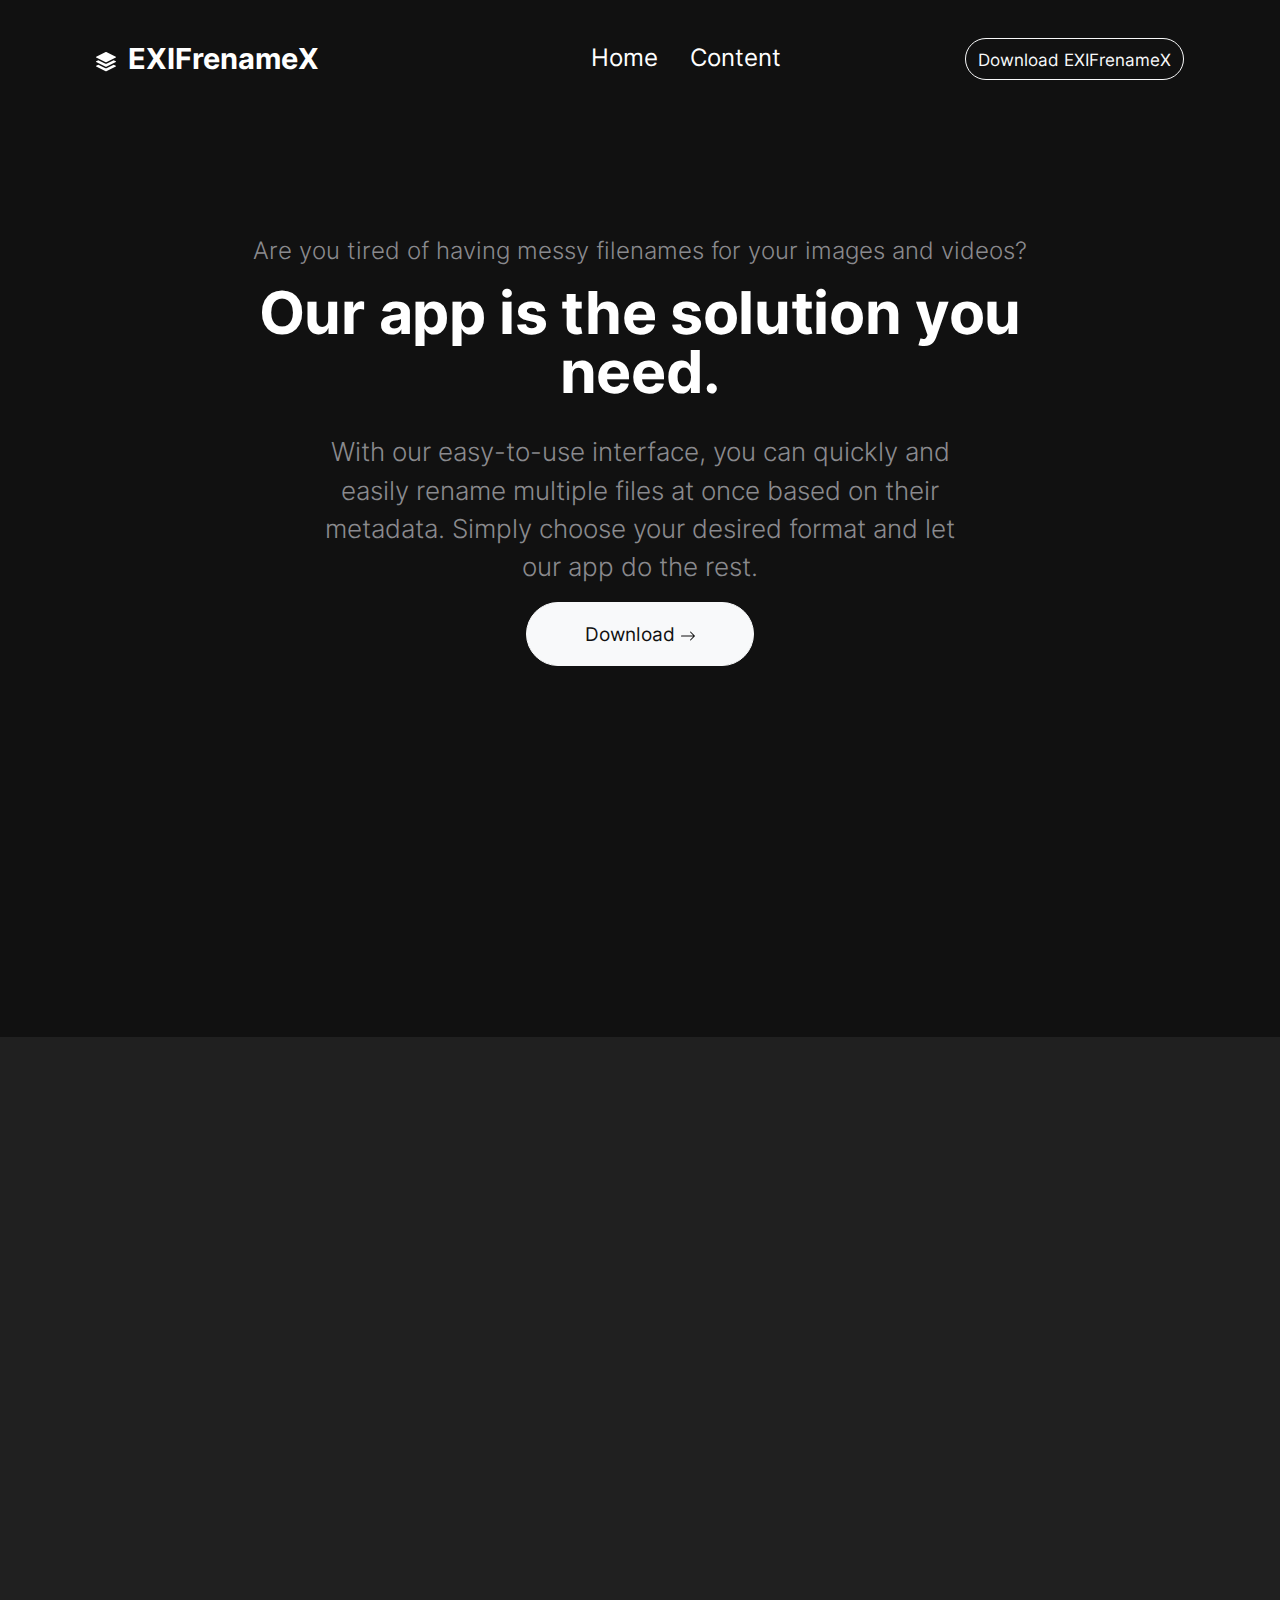
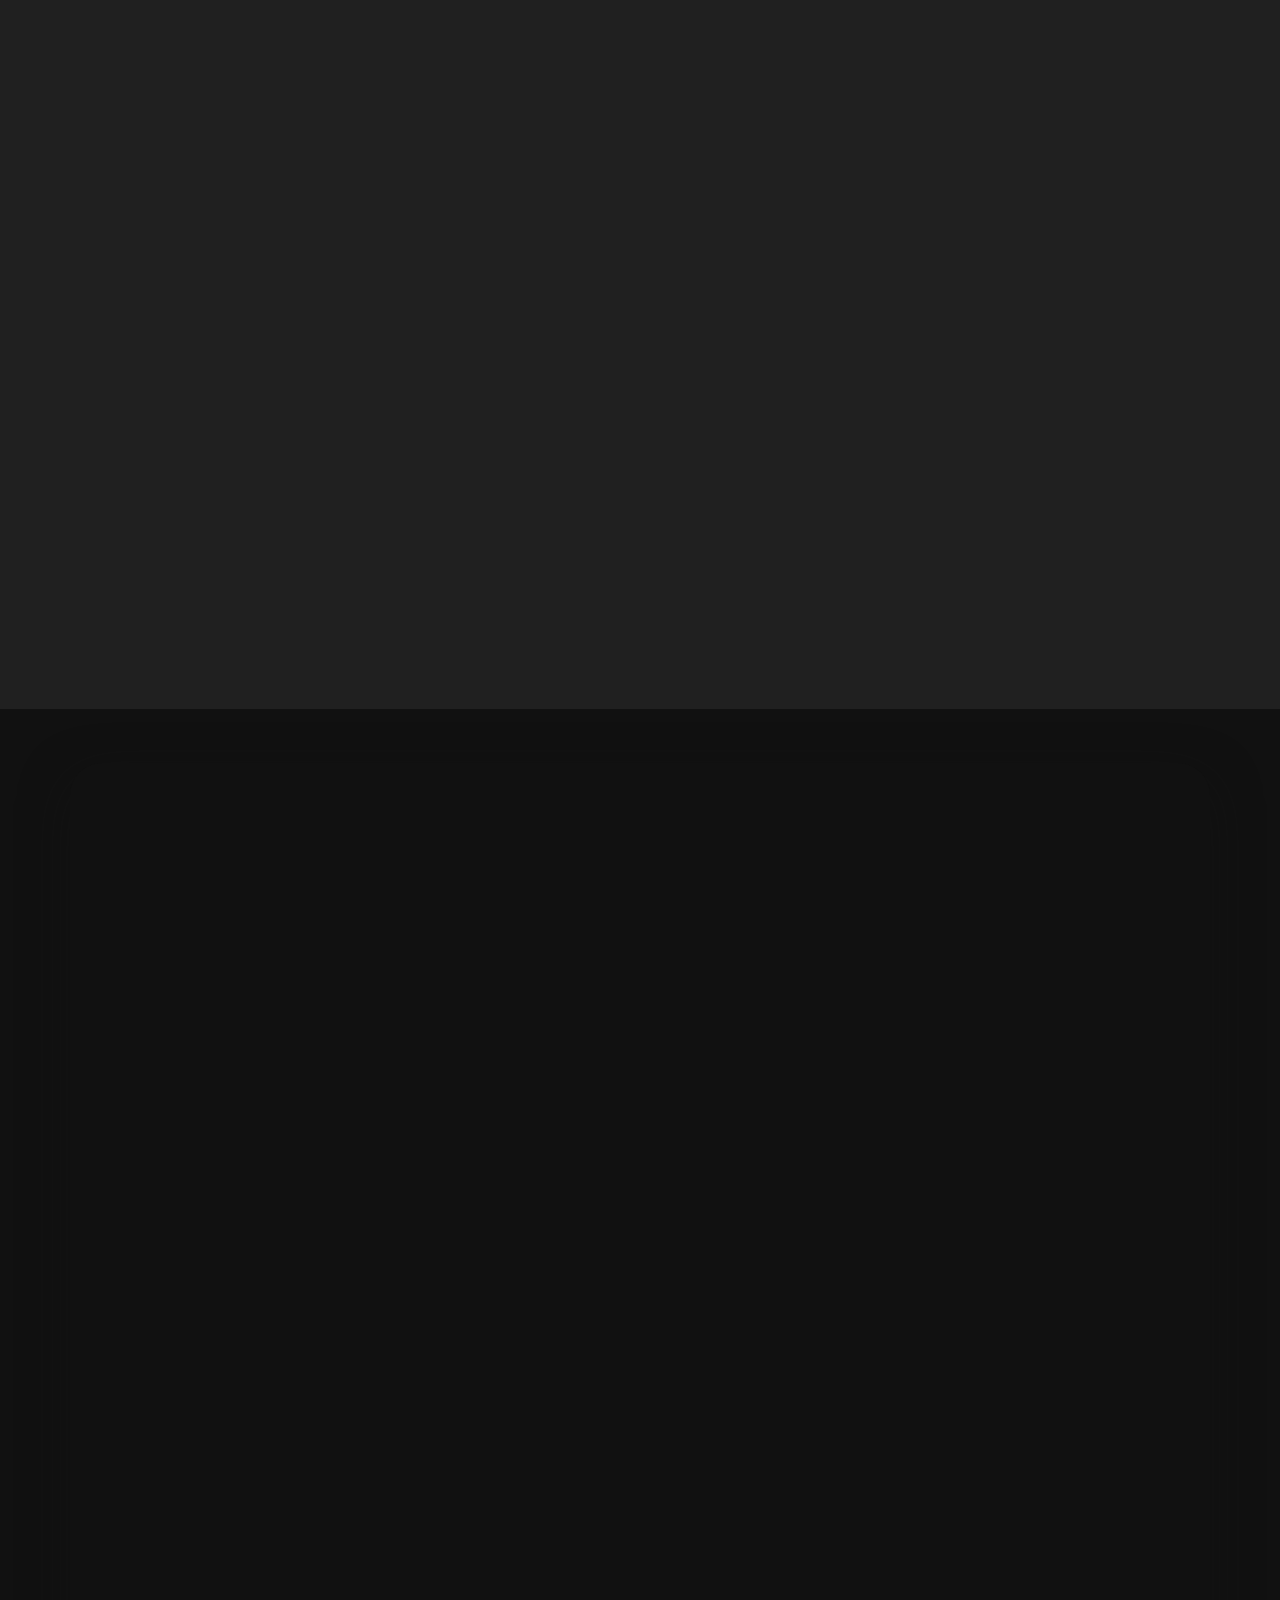
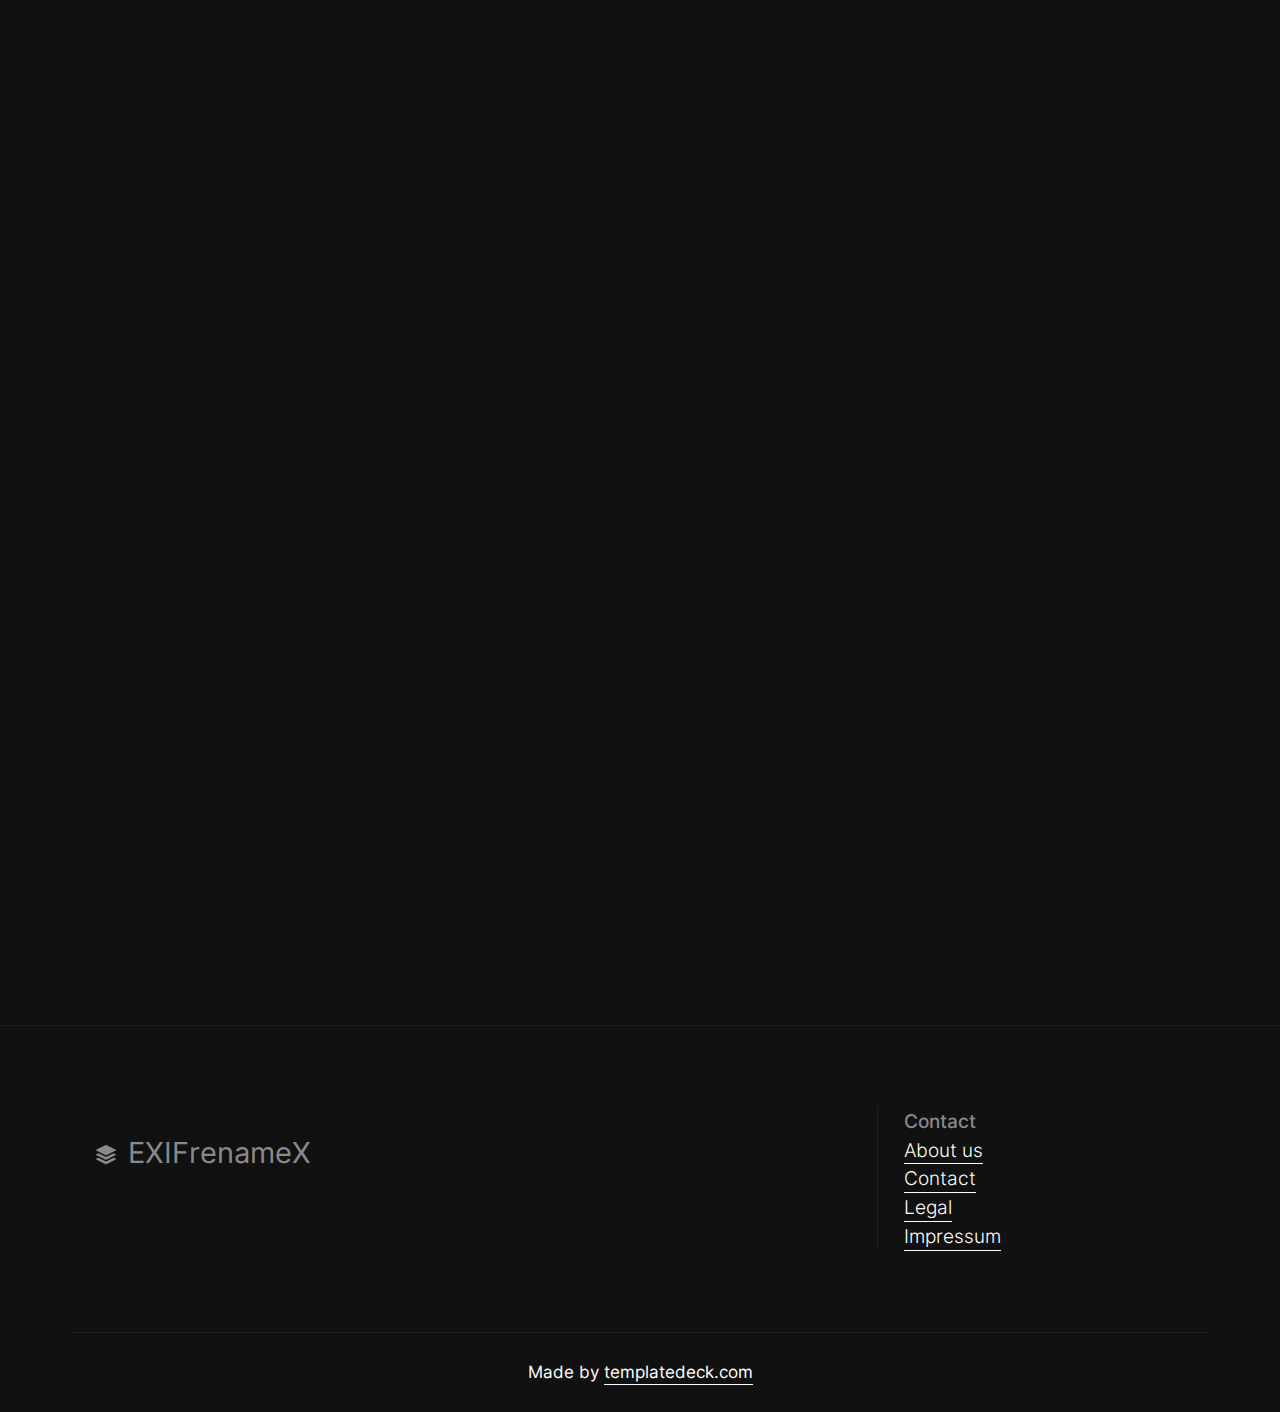
==== index.html @ b8df8d7e "Add files via upload" ====
<!doctype html>
<html class="h-100" lang="en">

  <head>
      <meta charset="utf-8">
  <meta name="viewport" content="width=device-width,initial-scale=1,shrink-to-fit=no">
  <meta name="description" content="rename multiple files at once based on their metadata">
  <link rel="apple-touch-icon" sizes="180x180" href="img/apple-touch-icon.png">
  <link rel="icon" type="image/png" sizes="32x32" href="img/icon-32x32.png">
  <link rel="icon" type="image/png" sizes="16x16" href="img/icon-16x16.png">
  <link rel="icon" type="image/png" sizes="96x96" href="img/favicon.png">
  <meta name="author" content="Tim Leinich">
  <meta name="generator" content="Eleventy v2.0.0">
  <meta name="HandheldFriendly" content="true">
  <title>EXIFrenameX Home</title>
  <link rel="stylesheet" href="css/theme.min.css">

   <style>

/* inter-300 - latin */
@font-face {
  font-family: 'Inter';
  font-style: normal;
  font-weight: 300;
  font-display: swap;
  src: local(''),
       url('fonts/inter-v12-latin-300.woff2') format('woff2'), /* Chrome 26+, Opera 23+, Firefox 39+ */
       url('fonts/inter-v12-latin-300.woff') format('woff'); /* Chrome 6+, Firefox 3.6+, IE 9+, Safari 5.1+ */
}

/* inter-400 - latin */
@font-face {
  font-family: 'Inter';
  font-style: normal;
  font-weight: 400;
  font-display: swap;
  src: local(''),
       url('fonts/inter-v12-latin-regular.woff2') format('woff2'), /* Chrome 26+, Opera 23+, Firefox 39+ */
       url('fonts/inter-v12-latin-regular.woff') format('woff'); /* Chrome 6+, Firefox 3.6+, IE 9+, Safari 5.1+ */
}

@font-face {
  font-family: 'Inter';
  font-style: normal;
  font-weight: 500;
  font-display: swap;
  src: local(''),
       url('fonts/inter-v12-latin-500.woff2') format('woff2'), /* Chrome 26+, Opera 23+, Firefox 39+ */
       url('fonts/inter-v12-latin-500.woff') format('woff'); /* Chrome 6+, Firefox 3.6+, IE 9+, Safari 5.1+ */
}
@font-face {
  font-family: 'Inter';
  font-style: normal;
  font-weight: 700;
  font-display: swap;
  src: local(''),
       url('fonts/inter-v12-latin-700.woff2') format('woff2'), /* Chrome 26+, Opera 23+, Firefox 39+ */
       url('fonts/inter-v12-latin-700.woff') format('woff'); /* Chrome 6+, Firefox 3.6+, IE 9+, Safari 5.1+ */
}

</style>
  </head>

  <body class="bg-black text-white mt-0" data-bs-spy="scroll" data-bs-target="#navScroll">

    <nav id="navScroll" class="navbar navbar-dark bg-black fixed-top px-vw-5" tabindex="0">
  <div class="container">
    <a class="navbar-brand pe-md-4 fs-4 col-12 col-md-auto text-center" href="index.html">
  <svg xmlns="http://www.w3.org/2000/svg" width="20" height="20" fill="currentColor" class="bi bi-stack" viewBox="0 0 16 16">
    <path d="m14.12 10.163 1.715.858c.22.11.22.424 0 .534L8.267 15.34a.598.598 0 0 1-.534 0L.165 11.555a.299.299 0 0 1 0-.534l1.716-.858 5.317 2.659c.505.252 1.1.252 1.604 0l5.317-2.66zM7.733.063a.598.598 0 0 1 .534 0l7.568 3.784a.3.3 0 0 1 0 .535L8.267 8.165a.598.598 0 0 1-.534 0L.165 4.382a.299.299 0 0 1 0-.535L7.733.063z"/>
    <path d="m14.12 6.576 1.715.858c.22.11.22.424 0 .534l-7.568 3.784a.598.598 0 0 1-.534 0L.165 7.968a.299.299 0 0 1 0-.534l1.716-.858 5.317 2.659c.505.252 1.1.252 1.604 0l5.317-2.659z"/>
  </svg>
  <span class="ms-md-1 mt-1 fw-bolder me-md-5">EXIFrenameX</span>
</a>

      <ul class="navbar-nav mx-auto mb-2 mb-lg-0 list-group list-group-horizontal">
      <li class="nav-item">
  <a class="nav-link fs-5" href="index.html" aria-label="Homepage">
    Home
  </a>
</li>
<li class="nav-item">
  <a class="nav-link fs-5" href="content.html" aria-label="A sample content page">
    Content
  </a>
</li>


    </ul>
      <a href="https://github.com/Ch4r0ne/EXIFrenameX/archive/refs/tags/v3.0.0.zip" aria-label="Download this template" class="btn btn-outline-light">
        <small>Download EXIFrenameX</small>
      </a>
</div>
</nav>

    <main>
      <div class="w-100 overflow-hidden position-relative bg-black text-white" data-aos="fade">
  <div class="position-absolute w-100 h-100 bg-black opacity-75 top-0 start-0"></div>
  <div class="container py-vh-4 position-relative mt-5 px-vw-5 text-center">
  <div class="row d-flex align-items-center justify-content-center py-vh-5">
    <div class="col-12 col-xl-10">
      <span class="h5 text-secondary fw-lighter">Are you tired of having messy filenames for your images and videos?</span>
      <h1 class="display-huge mt-3 mb-3 lh-1">Our app is the solution you need.</h1>
    </div>
    <div class="col-12 col-xl-8">
      <p class="lead text-secondary">
        <p class="lead text-secondary">With our easy-to-use interface, you can quickly and easily rename multiple files at once based on their metadata. Simply choose your desired format and let our app do the rest.</p>
    </div>
    <div class="col-12 text-center">
        <a href="https://github.com/Ch4r0ne/EXIFrenameX/archive/refs/tags/v3.0.0.zip" class="btn btn-xl btn-light" download>
          Download
        <svg xmlns="http://www.w3.org/2000/svg" width="16" height="16" fill="currentColor" class="bi bi-arrow-right" viewBox="0 0 16 16">
  <path fill-rule="evenodd" d="M1 8a.5.5 0 0 1 .5-.5h11.793l-3.147-3.146a.5.5 0 0 1 .708-.708l4 4a.5.5 0 0 1 0 .708l-4 4a.5.5 0 0 1-.708-.708L13.293 8.5H1.5A.5.5 0 0 1 1 8z"/>
</svg>
</a>
    </div>
  </div>
</div>

</div>

<div class="w-100 position-relative bg-black text-white bg-cover d-flex align-items-center">
  <div class="container-fluid px-vw-5">
    <div class="position-absolute w-100 h-50 bg-dark bottom-0 start-0"></div>
    <div class="row d-flex align-items-center position-relative justify-content-center px-0 g-5">
      <div class="col-12 col-lg-6">
        <img src="img/webp/gui_fileexplorer_dark.webp" width="2280" height="1732" alt="gui_fileexplorer_dark" class="img-fluid position-relative rounded-5 shadow" data-aos="fade-up">
      </div>
      <div class="col-12 col-md-6 col-lg-3">
        <img src="img/webp/gui_preview.webp" width="1116" height="1578" alt="gui_preview" class="img-fluid position-relative rounded-5 shadow" data-aos="fade-up" data-aos-duration="2000">
      </div>
      <div class="col-12 col-md-6 col-lg-3">
        <img src="img/webp/fileexplorer_dark.webp" width="1116" height="848" alt="fileexplorer_dark" class="img-fluid position-relative rounded-5 shadow" data-aos="fade-up" data-aos-duration="3000">
      </div>
    </div>
  </div>
</div>
<div class="bg-dark">
  <div class="container px-vw-5 py-vh-5">
    <div class="row d-flex align-items-center">
      <div class="col-12 col-lg-7 text-lg-end" data-aos="fade-right">
        <span class="h5 text-secondary fw-lighter">What we do</span>
        <h2 class="display-4">I'm a firm believer in open source software and the power of collaborative development. That's why I've made my application's source code available on Github for anyone to contribute to its improvement.</h2>
      </div>
      <div class="col-12 col-lg-5" data-aos="fade-left">
        <h3 class="pt-5">Product Design</h3>
        <p class="text-secondary">our product, has been developed with a sleek and intuitive design to provide the best possible user experience. We've designed the application with the user in mind, ensuring it's straightforward and effortless to use for everyone.<br>
          <a href="#" class="link-fancy link-fancy-light me-2">Tell me more</a>
          <svg xmlns="http://www.w3.org/2000/svg" width="24" height="24" fill="currentColor" class="bi bi-arrow-right-circle" viewBox="0 0 16 16">
  <path fill-rule="evenodd" d="M1 8a7 7 0 1 0 14 0A7 7 0 0 0 1 8zm15 0A8 8 0 1 1 0 8a8 8 0 0 1 16 0zM4.5 7.5a.5.5 0 0 0 0 1h5.793l-2.147 2.146a.5.5 0 0 0 .708.708l3-3a.5.5 0 0 0 0-.708l-3-3a.5.5 0 1 0-.708.708L10.293 7.5H4.5z"/>
</svg>
</p>
        <h3 class="border-top border-secondary pt-5 mt-5">Development & Engineering</h3>
        <p class="text-secondary">EXIFrenameX was born out of a personal need. We had over 60,000 holiday photos and videos that needed to be sorted to create a holiday video. I quickly realised that manually renaming each file based on the date it was taken/created was not only time consuming, but also didn't make sense given the number of files. So I decided to develop EXIFrenameX, an application that automates the renaming process based on image and video metadata.<br>
          <a href="#" class="link-fancy link-fancy-light me-2">Tell me more</a>
          <svg xmlns="http://www.w3.org/2000/svg" width="24" height="24" fill="currentColor" class="bi bi-arrow-right-circle" viewBox="0 0 16 16">
  <path fill-rule="evenodd" d="M1 8a7 7 0 1 0 14 0A7 7 0 0 0 1 8zm15 0A8 8 0 1 1 0 8a8 8 0 0 1 16 0zM4.5 7.5a.5.5 0 0 0 0 1h5.793l-2.147 2.146a.5.5 0 0 0 .708.708l3-3a.5.5 0 0 0 0-.708l-3-3a.5.5 0 1 0-.708.708L10.293 7.5H4.5z"/>
</svg>
</p>
      </div>
    </div>
  </div>
</div>

<div class="bg-black py-vh-3">
  <div class="container bg-black px-vw-5 py-vh-3 rounded-5 shadow">

  <div class="row gx-5">
    <div class="col-12 col-md-6">
      <div class="card bg-transparent mb-5" data-aos="zoom-in-up">
        <div class="bg-dark shadow rounded-5 p-0">
          <img src="img/webp/gui_fileexplorer_light.webp" width="582" height="327" alt="gui_fileexplorer_light" class="img-fluid rounded-5 no-bottom-radius" loading="lazy">
          <div class="p-5">
            <h2 class="fw-lighter">select a folder</h2>
            <p class="pb-4 text-secondary">Select the folder in which the unsorted photos and video files are located via "Browse".</p>
          </div>
        </div>
      </div>

      <div class="card bg-transparent" data-aos="zoom-in-up">
        <div class="bg-dark shadow rounded-5 p-0">
          <img src="img/webp/gui_light.webp" width="582" height="442" alt="gui_light" class="img-fluid rounded-5 no-bottom-radius" loading="lazy">
          <div class="p-5">
            <h2 class="fw-lighter">overview</h2>
            <p class="pb-4 text-secondary">On the right side is a live preview that you can adjust until it is perfect. The left part contains the description of the format and the process as well as the button "Rename files".</p>
          </div>
        </div>
      </div>
    </div>
    <div class="col-12 col-md-6">
      <div class="p-5 pt-0 mt-5" data-aos="fade">
        <span class="h5 text-secondary fw-lighter">description</span>
        <h2 class="display-4">Short description of how the app works</h2>
      </div>
      <div class="card bg-transparent mb-5 mt-5" data-aos="zoom-in-up">
        <div class="bg-dark shadow rounded-5 p-0">
          <img src="img/webp/gui_dropdown_light.webp" width="582" height="390" alt="gui_dropdown_light" class="img-fluid rounded-5 no-bottom-radius" loading="lazy">
          <div class="p-5">
            <h2 class="fw-lighter">preview</h2>
            <p class="pb-4 text-secondary">Select the format you want from the drop-down menu or create your own. For example, you can keep the original name and position it differently, or just add a prefix or suffix.</p>
          </div>
        </div>
      </div>

      <div class="card bg-transparent" data-aos="zoom-in-up">
        <div class="bg-dark shadow rounded-5 p-0">
          <img src="img/webp/fileexplorer_light.webp" width="582" height="327" alt="fileexplorer_light" class="img-fluid rounded-5 no-bottom-radius" loading="lazy">
          <div class="p-5">
            <h2 class="fw-lighter">file explorer</h2>
            <p class="pb-4 text-secondary">Once you have completed the process, you will see the data sorted and listed clearly here.</p>
          </div>
        </div>
      </div>
    </div>
  </div>

</div>


</div>

    </main>

    <footer class="bg-black border-top border-dark">
  <div class="container py-vh-4 text-secondary fw-lighter">
    <div class="row">
      <div class="col-12 col-lg-5 py-4 text-center text-lg-start">
            <a class="navbar-brand pe-md-4 fs-4 col-12 col-md-auto text-center" href="index.html">
  <svg xmlns="http://www.w3.org/2000/svg" width="20" height="20" fill="currentColor" class="bi bi-stack" viewBox="0 0 16 16">
    <path d="m14.12 10.163 1.715.858c.22.11.22.424 0 .534L8.267 15.34a.598.598 0 0 1-.534 0L.165 11.555a.299.299 0 0 1 0-.534l1.716-.858 5.317 2.659c.505.252 1.1.252 1.604 0l5.317-2.66zM7.733.063a.598.598 0 0 1 .534 0l7.568 3.784a.3.3 0 0 1 0 .535L8.267 8.165a.598.598 0 0 1-.534 0L.165 4.382a.299.299 0 0 1 0-.535L7.733.063z"/>
    <path d="m14.12 6.576 1.715.858c.22.11.22.424 0 .534l-7.568 3.784a.598.598 0 0 1-.534 0L.165 7.968a.299.299 0 0 1 0-.534l1.716-.858 5.317 2.659c.505.252 1.1.252 1.604 0l5.317-2.659z"/>
  </svg>
  <span class="ms-md-1 mt-1 fw-bolder me-md-5">EXIFrenameX</span>
</a>

      </div>
      <div class="col border-end border-dark">

      </div>
          <div class="col">
            <span class="h6">Contact</span>
            <ul class="nav flex-column">
              <li class="nav-item">
                <a href="#" class="link-fancy link-fancy-light">About us</a>
              </li>
              <li class="nav-item">
                <a href="mailto:Ch4r0ne@gmail.de" class="link-fancy link-fancy-light">Contact</a>
              </li>
              <li class="nav-item">
                  <a href="Legal.html" class="link-fancy link-fancy-light">Legal</a>
              </li>
              <li class="nav-item">
                <a href="Impressum.html" class="link-fancy link-fancy-light">Impressum</a>
              </li>
            </ul>
      </div>
    </div>
  </div>
  <div class="container text-center small py-vh-2 border-top border-dark">Made by
    <a href="https://templatedeck.com" class="link-fancy link-fancy-light" target="_blank">templatedeck.com</a>
  </div>
</footer>


<script src="js/bootstrap.bundle.min.js"></script>
<script src="js/aos.js"></script>
<script>
AOS.init({
 duration: 800, // values from 0 to 3000, with step 50ms
});
</script>
<script>
  let scrollpos = window.scrollY
  const header = document.querySelector(".navbar")
  const header_height = header.offsetHeight

  const add_class_on_scroll = () => header.classList.add("scrolled", "shadow-sm")
  const remove_class_on_scroll = () => header.classList.remove("scrolled", "shadow-sm")

  window.addEventListener('scroll', function() {
    scrollpos = window.scrollY;

    if (scrollpos >= header_height) { add_class_on_scroll() }
    else { remove_class_on_scroll() }

    console.log(scrollpos)
  })
</script>

  </body>
</html>
---- css/theme.min.css ----
/*!
   * Bootstrap  v5.2.1 (https://getbootstrap.com/)
   * Copyright 2011-2022 The Bootstrap Authors
   * Copyright 2011-2022 Twitter, Inc.
   * Licensed under MIT (https://github.com/twbs/bootstrap/blob/main/LICENSE)
   */:root{--bs-blue:#1717e5;--bs-indigo:#6610f2;--bs-purple:#6f42c1;--bs-pink:#d63384;--bs-red:#dc3545;--bs-orange:#fd7e14;--bs-yellow:#ffc107;--bs-green:#198754;--bs-teal:#20c997;--bs-cyan:#0dcaf0;--bs-white:#fff;--bs-gray:#8a8a8e;--bs-gray-dark:#343a40;--bs-gray-100:#f8f9fa;--bs-gray-200:#e9ecef;--bs-gray-300:#dee2e6;--bs-gray-400:#ced4da;--bs-gray-500:#adb5bd;--bs-gray-600:#8a8a8e;--bs-gray-700:#495057;--bs-gray-800:#343a40;--bs-gray-900:#202020;--bs-primary:#1717e5;--bs-secondary:#8a8a8e;--bs-success:#198754;--bs-info:#0dcaf0;--bs-warning:#ffc107;--bs-danger:#dc3545;--bs-light:#f8f9fa;--bs-dark:#202020;--bs-primary-rgb:23,23,229;--bs-secondary-rgb:138,138,142;--bs-success-rgb:25,135,84;--bs-info-rgb:13,202,240;--bs-warning-rgb:255,193,7;--bs-danger-rgb:220,53,69;--bs-light-rgb:248,249,250;--bs-dark-rgb:32,32,32;--bs-white-rgb:255,255,255;--bs-black-rgb:17,17,17;--bs-body-color-rgb:32,32,32;--bs-body-bg-rgb:255,255,255;--bs-font-sans-serif:"Inter",system-ui,-apple-system,"Segoe UI",Roboto,"Helvetica Neue",Arial,"Noto Sans",sans-serif,"Apple Color Emoji","Segoe UI Emoji","Segoe UI Symbol","Noto Color Emoji";--bs-font-monospace:SFMono-Regular,Menlo,Monaco,Consolas,"Liberation Mono","Courier New",monospace;--bs-gradient:linear-gradient(180deg, rgba(255, 255, 255, 0.15), rgba(255, 255, 255, 0));--bs-body-font-family:var(--bs-font-sans-serif);--bs-body-font-size:1.2rem;--bs-body-font-weight:400;--bs-body-line-height:1.5;--bs-body-color:#202020;--bs-body-bg:#fff;--bs-border-width:1px;--bs-border-style:solid;--bs-border-color:#dee2e6;--bs-border-color-translucent:rgba(17, 17, 17, 0.175);--bs-border-radius:0.375rem;--bs-border-radius-sm:0.25rem;--bs-border-radius-lg:0.5rem;--bs-border-radius-xl:1rem;--bs-border-radius-2xl:2rem;--bs-border-radius-pill:50rem;--bs-link-color:#1717e5;--bs-link-hover-color:#1212b7;--bs-code-color:#d63384;--bs-highlight-bg:#fff3cd}*,::after,::before{box-sizing:border-box}@media (prefers-reduced-motion:no-preference){:root{scroll-behavior:smooth}}body{margin:0;font-family:var(--bs-body-font-family);font-size:var(--bs-body-font-size);font-weight:var(--bs-body-font-weight);line-height:var(--bs-body-line-height);color:var(--bs-body-color);text-align:var(--bs-body-text-align);background-color:var(--bs-body-bg);-webkit-text-size-adjust:100%;-webkit-tap-highlight-color:rgba(17,17,17,0)}.h1,.h2,.h3,.h4,.h5,.h6,h1,h2,h3,h4,h5,h6{margin-top:0;margin-bottom:.5rem;font-weight:500;line-height:1.2}.h1,h1{font-size:calc(1.425rem + 2.1vw)}@media (min-width:1200px){.h1,h1{font-size:3rem}}.h2,h2{font-size:calc(1.365rem + 1.38vw)}@media (min-width:1200px){.h2,h2{font-size:2.4rem}}.h3,h3{font-size:calc(1.335rem + 1.02vw)}@media (min-width:1200px){.h3,h3{font-size:2.1rem}}.h4,h4{font-size:calc(1.305rem + .66vw)}@media (min-width:1200px){.h4,h4{font-size:1.8rem}}.h5,h5{font-size:calc(1.275rem + .3vw)}@media (min-width:1200px){.h5,h5{font-size:1.5rem}}.h6,h6{font-size:1.2rem}p{margin-top:0;margin-bottom:1rem}address{margin-bottom:1rem;font-style:normal;line-height:inherit}ul{padding-left:2rem}ul{margin-top:0;margin-bottom:1rem}ul ul{margin-bottom:0}strong{font-weight:bolder}.small,small{font-size:.875em}a{color:var(--bs-link-color);text-decoration:underline}a:hover{color:var(--bs-link-hover-color)}a:not([href]):not([class]),a:not([href]):not([class]):hover{color:inherit;text-decoration:none}img,svg{vertical-align:middle}label{display:inline-block}button{border-radius:0}button:focus:not(:focus-visible){outline:0}button,input{margin:0;font-family:inherit;font-size:inherit;line-height:inherit}button{text-transform:none}[type=button],[type=submit],button{-webkit-appearance:button}[type=button]:not(:disabled),[type=submit]:not(:disabled),button:not(:disabled){cursor:pointer}::-moz-focus-inner{padding:0;border-style:none}::-webkit-datetime-edit-day-field,::-webkit-datetime-edit-fields-wrapper,::-webkit-datetime-edit-hour-field,::-webkit-datetime-edit-minute,::-webkit-datetime-edit-month-field,::-webkit-datetime-edit-text,::-webkit-datetime-edit-year-field{padding:0}::-webkit-inner-spin-button{height:auto}::-webkit-search-decoration{-webkit-appearance:none}::-webkit-color-swatch-wrapper{padding:0}::file-selector-button{font:inherit;-webkit-appearance:button}.lead{font-size:calc(1.2846rem + .4152vw);font-weight:300}@media (min-width:1200px){.lead{font-size:1.596rem}}.display-1{font-size:calc(1.625rem + 4.5vw);font-weight:300;line-height:1.2}@media (min-width:1200px){.display-1{font-size:5rem}}.display-4{font-size:calc(1.475rem + 2.7vw);font-weight:300;line-height:1.2}@media (min-width:1200px){.display-4{font-size:3.5rem}}.img-fluid{max-width:100%;height:auto}.container,.container-fluid{--bs-gutter-x:4vw;--bs-gutter-y:0;width:100%;padding-right:calc(var(--bs-gutter-x) * .5);padding-left:calc(var(--bs-gutter-x) * .5);margin-right:auto;margin-left:auto}@media (min-width:576px){.container{max-width:540px}}@media (min-width:768px){.container{max-width:720px}}@media (min-width:992px){.container{max-width:960px}}@media (min-width:1200px){.container{max-width:1140px}}@media (min-width:1680px){.container{max-width:1600px}}.row{--bs-gutter-x:4vw;--bs-gutter-y:0;display:flex;flex-wrap:wrap;margin-top:calc(-1 * var(--bs-gutter-y));margin-right:calc(-.5 * var(--bs-gutter-x));margin-left:calc(-.5 * var(--bs-gutter-x))}.row>*{flex-shrink:0;width:100%;max-width:100%;padding-right:calc(var(--bs-gutter-x) * .5);padding-left:calc(var(--bs-gutter-x) * .5);margin-top:var(--bs-gutter-y)}.col{flex:1 0 0%}.col-5{flex:0 0 auto;width:41.66667%}.col-6{flex:0 0 auto;width:50%}.col-12{flex:0 0 auto;width:100%}.offset-1{margin-left:8.33333%}.g-5,.gx-5{--bs-gutter-x:3rem}.g-5{--bs-gutter-y:3rem}@media (min-width:768px){.col-md-auto{flex:0 0 auto;width:auto}.col-md-5{flex:0 0 auto;width:41.66667%}.col-md-6{flex:0 0 auto;width:50%}.col-md-7{flex:0 0 auto;width:58.33333%}}@media (min-width:992px){.col-lg-3{flex:0 0 auto;width:25%}.col-lg-4{flex:0 0 auto;width:33.33333%}.col-lg-5{flex:0 0 auto;width:41.66667%}.col-lg-6{flex:0 0 auto;width:50%}.col-lg-7{flex:0 0 auto;width:58.33333%}.col-lg-10{flex:0 0 auto;width:83.33333%}.offset-lg-1{margin-left:8.33333%}}@media (min-width:1200px){.col-xl-5{flex:0 0 auto;width:41.66667%}.col-xl-7{flex:0 0 auto;width:58.33333%}.col-xl-8{flex:0 0 auto;width:66.66667%}.col-xl-9{flex:0 0 auto;width:75%}.col-xl-10{flex:0 0 auto;width:83.33333%}}.form-label{margin-bottom:.5rem}.form-text{margin-top:.25rem;font-size:.875em;color:#8a8a8e}.form-control{display:block;width:100%;padding:.375rem .75rem;font-size:1.2rem;font-weight:400;line-height:1.5;color:#202020;background-color:#fff;background-clip:padding-box;border:1px solid #ced4da;appearance:none;border-radius:.375rem;transition:border-color .15s ease-in-out,box-shadow .15s ease-in-out}@media (prefers-reduced-motion:reduce){.form-control{transition:none}}.form-control:focus{color:#202020;background-color:#fff;border-color:#8b8bf2;outline:0;box-shadow:0 0 0 .25rem rgba(23,23,229,.25)}.form-control::-webkit-date-and-time-value{height:1.5em}.form-control::placeholder{color:#8a8a8e;opacity:1}.form-control:disabled{background-color:#e9ecef;opacity:1}.form-control::file-selector-button{padding:.375rem .75rem;margin:-.375rem -.75rem;margin-inline-end:.75rem;color:#202020;background-color:#e9ecef;pointer-events:none;border-color:inherit;border-style:solid;border-width:0;border-inline-end-width:1px;border-radius:0;transition:color .15s ease-in-out,background-color .15s ease-in-out,border-color .15s ease-in-out,box-shadow .15s ease-in-out}@media (prefers-reduced-motion:reduce){.form-control::file-selector-button{transition:none}}.form-control:hover:not(:disabled):not([readonly])::file-selector-button{background-color:#dde0e3}.form-control-lg{min-height:calc(1.5em + 1rem + 2px);padding:.5rem 1rem;font-size:calc(1.275rem + .3vw);border-radius:.5rem}@media (min-width:1200px){.form-control-lg{font-size:1.5rem}}.form-control-lg::file-selector-button{padding:.5rem 1rem;margin:-.5rem -1rem;margin-inline-end:1rem}.form-check{display:block;min-height:1.8rem;padding-left:1.5em;margin-bottom:.125rem}.form-check .form-check-input{float:left;margin-left:-1.5em}.form-check-input{width:1em;height:1em;margin-top:.25em;vertical-align:top;background-color:#fff;background-repeat:no-repeat;background-position:center;background-size:contain;border:1px solid rgba(17,17,17,.25);appearance:none;print-color-adjust:exact}.form-check-input[type=checkbox]{border-radius:.25em}.form-check-input:active{filter:brightness(90%)}.form-check-input:focus{border-color:#8b8bf2;outline:0;box-shadow:0 0 0 .25rem rgba(23,23,229,.25)}.form-check-input:checked{background-color:#1717e5;border-color:#1717e5}.form-check-input:checked[type=checkbox]{background-image:url("data:image/svg+xml,%3csvg xmlns='http://www.w3.org/2000/svg' viewBox='0 0 20 20'%3e%3cpath fill='none' stroke='%23fff' stroke-linecap='round' stroke-linejoin='round' stroke-width='3' d='m6 10 3 3 6-6'/%3e%3c/svg%3e")}.form-check-input[type=checkbox]:indeterminate{background-color:#1717e5;border-color:#1717e5;background-image:url("data:image/svg+xml,%3csvg xmlns='http://www.w3.org/2000/svg' viewBox='0 0 20 20'%3e%3cpath fill='none' stroke='%23fff' stroke-linecap='round' stroke-linejoin='round' stroke-width='3' d='M6 10h8'/%3e%3c/svg%3e")}.form-check-input:disabled{pointer-events:none;filter:none;opacity:.5}.form-check-input:disabled~.form-check-label{cursor:default;opacity:.5}.btn{--bs-btn-padding-x:0.75rem;--bs-btn-padding-y:0.375rem;--bs-btn-font-size:1.2rem;--bs-btn-font-weight:400;--bs-btn-line-height:1.5;--bs-btn-color:#202020;--bs-btn-bg:transparent;--bs-btn-border-width:1px;--bs-btn-border-color:transparent;--bs-btn-border-radius:99rem;--bs-btn-hover-border-color:transparent;--bs-btn-box-shadow:inset 0 1px 0 rgba(255, 255, 255, 0.15),0 1px 1px rgba(17, 17, 17, 0.075);--bs-btn-disabled-opacity:0.65;--bs-btn-focus-box-shadow:0 0 0 0.25rem rgba(var(--bs-btn-focus-shadow-rgb), .5);display:inline-block;padding:var(--bs-btn-padding-y) var(--bs-btn-padding-x);font-family:var(--bs-btn-font-family);font-size:var(--bs-btn-font-size);font-weight:var(--bs-btn-font-weight);line-height:var(--bs-btn-line-height);color:var(--bs-btn-color);text-align:center;text-decoration:none;vertical-align:middle;cursor:pointer;user-select:none;border:var(--bs-btn-border-width) solid var(--bs-btn-border-color);border-radius:var(--bs-btn-border-radius);background-color:var(--bs-btn-bg);transition:color .15s ease-in-out,background-color .15s ease-in-out,border-color .15s ease-in-out,box-shadow .15s ease-in-out}@media (prefers-reduced-motion:reduce){.btn{transition:none}}.btn:first-child:hover,:not(.btn-check)+.btn:hover{color:var(--bs-btn-hover-color);background-color:var(--bs-btn-hover-bg);border-color:var(--bs-btn-hover-border-color)}.btn:focus-visible{color:var(--bs-btn-hover-color);background-color:var(--bs-btn-hover-bg);border-color:var(--bs-btn-hover-border-color);outline:0;box-shadow:var(--bs-btn-focus-box-shadow)}.btn.active,.btn.show,.btn:first-child:active,:not(.btn-check)+.btn:active{color:var(--bs-btn-active-color);background-color:var(--bs-btn-active-bg);border-color:var(--bs-btn-active-border-color)}.btn.active:focus-visible,.btn.show:focus-visible,.btn:first-child:active:focus-visible,:not(.btn-check)+.btn:active:focus-visible{box-shadow:var(--bs-btn-focus-box-shadow)}.btn:disabled{color:var(--bs-btn-disabled-color);pointer-events:none;background-color:var(--bs-btn-disabled-bg);border-color:var(--bs-btn-disabled-border-color);opacity:var(--bs-btn-disabled-opacity)}.btn-light{--bs-btn-color:#111;--bs-btn-bg:#f8f9fa;--bs-btn-border-color:#f8f9fa;--bs-btn-hover-color:#111;--bs-btn-hover-bg:#d3d4d5;--bs-btn-hover-border-color:#c6c7c8;--bs-btn-focus-shadow-rgb:213,214,215;--bs-btn-active-color:#111;--bs-btn-active-bg:#c6c7c8;--bs-btn-active-border-color:#babbbc;--bs-btn-active-shadow:inset 0 3px 5px rgba(17, 17, 17, 0.125);--bs-btn-disabled-color:#111;--bs-btn-disabled-bg:#f8f9fa;--bs-btn-disabled-border-color:#f8f9fa}.btn-outline-light{--bs-btn-color:#f8f9fa;--bs-btn-border-color:#f8f9fa;--bs-btn-hover-color:#111;--bs-btn-hover-bg:#f8f9fa;--bs-btn-hover-border-color:#f8f9fa;--bs-btn-focus-shadow-rgb:248,249,250;--bs-btn-active-color:#111;--bs-btn-active-bg:#f8f9fa;--bs-btn-active-border-color:#f8f9fa;--bs-btn-active-shadow:inset 0 3px 5px rgba(17, 17, 17, 0.125);--bs-btn-disabled-color:#f8f9fa;--bs-btn-disabled-bg:transparent;--bs-btn-disabled-border-color:#f8f9fa;--bs-gradient:none}.fade{transition:opacity .15s linear}@media (prefers-reduced-motion:reduce){.fade{transition:none}}.fade:not(.show){opacity:0}.collapse:not(.show){display:none}.collapsing{height:0;overflow:hidden;transition:height .35s ease}@media (prefers-reduced-motion:reduce){.collapsing{transition:none}}.nav{--bs-nav-link-padding-x:1rem;--bs-nav-link-padding-y:0.5rem;--bs-nav-link-color:var(--bs-link-color);--bs-nav-link-hover-color:var(--bs-link-hover-color);--bs-nav-link-disabled-color:#8a8a8e;display:flex;flex-wrap:wrap;padding-left:0;margin-bottom:0;list-style:none}.nav-link{display:block;padding:var(--bs-nav-link-padding-y) var(--bs-nav-link-padding-x);font-size:var(--bs-nav-link-font-size);font-weight:var(--bs-nav-link-font-weight);color:var(--bs-nav-link-color);text-decoration:none;transition:color .15s ease-in-out,background-color .15s ease-in-out,border-color .15s ease-in-out}@media (prefers-reduced-motion:reduce){.nav-link{transition:none}}.nav-link:focus,.nav-link:hover{color:var(--bs-nav-link-hover-color)}.navbar{--bs-navbar-padding-x:0;--bs-navbar-padding-y:0.5rem;--bs-navbar-color:rgba(17, 17, 17, 0.7);--bs-navbar-hover-color:rgba(17, 17, 17, 0.8);--bs-navbar-disabled-color:rgba(17, 17, 17, 0.3);--bs-navbar-active-color:rgba(17, 17, 17, 0.9);--bs-navbar-brand-padding-y:0.275rem;--bs-navbar-brand-margin-end:1rem;--bs-navbar-brand-font-size:1.5rem;--bs-navbar-brand-color:rgba(17, 17, 17, 0.9);--bs-navbar-brand-hover-color:rgba(17, 17, 17, 0.9);--bs-navbar-nav-link-padding-x:0.5rem;--bs-navbar-toggler-padding-y:0.25rem;--bs-navbar-toggler-padding-x:0.75rem;--bs-navbar-toggler-font-size:1.5rem;--bs-navbar-toggler-icon-bg:url("data:image/svg+xml,%3csvg xmlns='http://www.w3.org/2000/svg' viewBox='0 0 30 30'%3e%3cpath stroke='rgba%2817, 17, 17, 0.7%29' stroke-linecap='round' stroke-miterlimit='10' stroke-width='2' d='M4 7h22M4 15h22M4 23h22'/%3e%3c/svg%3e");--bs-navbar-toggler-border-color:rgba(17, 17, 17, 0.1);--bs-navbar-toggler-border-radius:99rem;--bs-navbar-toggler-focus-width:0.25rem;--bs-navbar-toggler-transition:box-shadow 0.15s ease-in-out;position:relative;display:flex;flex-wrap:wrap;align-items:center;justify-content:space-between;padding:var(--bs-navbar-padding-y) var(--bs-navbar-padding-x)}.navbar>.container,.navbar>.container-fluid{display:flex;flex-wrap:inherit;align-items:center;justify-content:space-between}.navbar-brand{padding-top:var(--bs-navbar-brand-padding-y);padding-bottom:var(--bs-navbar-brand-padding-y);margin-right:var(--bs-navbar-brand-margin-end);font-size:var(--bs-navbar-brand-font-size);color:var(--bs-navbar-brand-color);text-decoration:none;white-space:nowrap}.navbar-brand:focus,.navbar-brand:hover{color:var(--bs-navbar-brand-hover-color)}.navbar-nav{--bs-nav-link-padding-x:0;--bs-nav-link-padding-y:0.5rem;--bs-nav-link-color:var(--bs-navbar-color);--bs-nav-link-hover-color:var(--bs-navbar-hover-color);--bs-nav-link-disabled-color:var(--bs-navbar-disabled-color);display:flex;flex-direction:column;padding-left:0;margin-bottom:0;list-style:none}.navbar-nav .nav-link.active,.navbar-nav .show>.nav-link{color:var(--bs-navbar-active-color)}.navbar-dark{--bs-navbar-color:rgba(255, 255, 255, 0.55);--bs-navbar-hover-color:rgba(255, 255, 255, 0.75);--bs-navbar-disabled-color:rgba(255, 255, 255, 0.25);--bs-navbar-active-color:#fff;--bs-navbar-brand-color:#fff;--bs-navbar-brand-hover-color:#fff;--bs-navbar-toggler-border-color:rgba(255, 255, 255, 0.1);--bs-navbar-toggler-icon-bg:url("data:image/svg+xml,%3csvg xmlns='http://www.w3.org/2000/svg' viewBox='0 0 30 30'%3e%3cpath stroke='rgba%28255, 255, 255, 0.55%29' stroke-linecap='round' stroke-miterlimit='10' stroke-width='2' d='M4 7h22M4 15h22M4 23h22'/%3e%3c/svg%3e")}.card{--bs-card-spacer-y:1rem;--bs-card-spacer-x:1rem;--bs-card-title-spacer-y:0.5rem;--bs-card-border-width:1px;--bs-card-border-color:var(--bs-border-color-translucent);--bs-card-border-radius:0.375rem;--bs-card-inner-border-radius:calc(0.375rem - 1px);--bs-card-cap-padding-y:0.5rem;--bs-card-cap-padding-x:1rem;--bs-card-cap-bg:rgba(17, 17, 17, 0.03);--bs-card-bg:#fff;--bs-card-img-overlay-padding:1rem;--bs-card-group-margin:2vw;position:relative;display:flex;flex-direction:column;min-width:0;height:var(--bs-card-height);word-wrap:break-word;background-color:var(--bs-card-bg);background-clip:border-box;border:var(--bs-card-border-width) solid var(--bs-card-border-color);border-radius:var(--bs-card-border-radius)}.card>.list-group{border-top:inherit;border-bottom:inherit}.card>.list-group:first-child{border-top-width:0;border-top-left-radius:var(--bs-card-inner-border-radius);border-top-right-radius:var(--bs-card-inner-border-radius)}.card>.list-group:last-child{border-bottom-width:0;border-bottom-right-radius:var(--bs-card-inner-border-radius);border-bottom-left-radius:var(--bs-card-inner-border-radius)}@keyframes progress-bar-stripes{0%{background-position-x:1rem}}.list-group{--bs-list-group-color:#202020;--bs-list-group-bg:#fff;--bs-list-group-border-color:rgba(17, 17, 17, 0.125);--bs-list-group-border-width:1px;--bs-list-group-border-radius:0.375rem;--bs-list-group-item-padding-x:1rem;--bs-list-group-item-padding-y:0.5rem;--bs-list-group-action-color:#495057;--bs-list-group-action-hover-color:#495057;--bs-list-group-action-hover-bg:#f8f9fa;--bs-list-group-action-active-color:#202020;--bs-list-group-action-active-bg:#e9ecef;--bs-list-group-disabled-color:#8a8a8e;--bs-list-group-disabled-bg:#fff;--bs-list-group-active-color:#fff;--bs-list-group-active-bg:#1717e5;--bs-list-group-active-border-color:#1717e5;display:flex;flex-direction:column;padding-left:0;margin-bottom:0;border-radius:var(--bs-list-group-border-radius)}.list-group-horizontal{flex-direction:row}@keyframes spinner-border{to{transform:rotate(360deg)}}@keyframes spinner-grow{0%{transform:scale(0)}50%{opacity:1;transform:none}}@keyframes placeholder-glow{50%{opacity:.2}}@keyframes placeholder-wave{100%{mask-position:-200% 0}}.fixed-top{position:fixed;top:0;right:0;left:0;z-index:1030}.opacity-75{opacity:.75!important}.overflow-hidden{overflow:hidden!important}.d-flex{display:flex!important}.shadow{box-shadow:0 1rem 3rem rgba(17,17,17,.5)!important}.shadow-sm{box-shadow:0 1rem 1.5rem rgba(17,17,17,.25)!important}.position-relative{position:relative!important}.position-absolute{position:absolute!important}.top-0{top:0!important}.bottom-0{bottom:0!important}.start-0{left:0!important}.border-top{border-top:var(--bs-border-width) var(--bs-border-style) var(--bs-border-color)!important}.border-end{border-right:var(--bs-border-width) var(--bs-border-style) var(--bs-border-color)!important}.border-bottom{border-bottom:var(--bs-border-width) var(--bs-border-style) var(--bs-border-color)!important}.border-secondary{--bs-border-opacity:1;border-color:rgba(var(--bs-secondary-rgb),var(--bs-border-opacity))!important}.border-dark{--bs-border-opacity:1;border-color:rgba(var(--bs-dark-rgb),var(--bs-border-opacity))!important}.border-5{--bs-border-width:5px}.w-100{width:100%!important}.h-50{height:50%!important}.h-100{height:100%!important}.flex-column{flex-direction:column!important}.justify-content-start{justify-content:flex-start!important}.justify-content-center{justify-content:center!important}.align-items-start{align-items:flex-start!important}.align-items-center{align-items:center!important}.align-items-stretch{align-items:stretch!important}.mx-auto{margin-right:auto!important;margin-left:auto!important}.my-5{margin-top:3rem!important;margin-bottom:3rem!important}.mt-0{margin-top:0!important}.mt-1{margin-top:.25rem!important}.mt-3{margin-top:1rem!important}.mt-5{margin-top:3rem!important}.me-2{margin-right:.5rem!important}.me-3{margin-right:1rem!important}.mb-2{margin-bottom:.5rem!important}.mb-3{margin-bottom:1rem!important}.mb-4{margin-bottom:1.5rem!important}.mb-5{margin-bottom:3rem!important}.mb-auto{margin-bottom:auto!important}.ms-5{margin-left:3rem!important}.mb-n5{margin-bottom:-3rem!important}.p-0{padding:0!important}.p-5{padding:3rem!important}.px-0{padding-right:0!important;padding-left:0!important}.py-3{padding-top:1rem!important;padding-bottom:1rem!important}.py-4{padding-top:1.5rem!important;padding-bottom:1.5rem!important}.py-5{padding-top:3rem!important;padding-bottom:3rem!important}.pt-0{padding-top:0!important}.pt-3{padding-top:1rem!important}.pt-5{padding-top:3rem!important}.pb-0{padding-bottom:0!important}.pb-4{padding-bottom:1.5rem!important}.fs-1{font-size:calc(1.425rem + 2.1vw)!important}.fs-4{font-size:calc(1.305rem + .66vw)!important}.fs-5{font-size:calc(1.275rem + .3vw)!important}.fs-6{font-size:1.2rem!important}.fw-light{font-weight:300!important}.fw-lighter{font-weight:lighter!important}.fw-bold{font-weight:700!important}.fw-bolder{font-weight:bolder!important}.lh-1{line-height:1!important}.text-center{text-align:center!important}.text-secondary{--bs-text-opacity:1;color:rgba(var(--bs-secondary-rgb),var(--bs-text-opacity))!important}.text-white{--bs-text-opacity:1;color:rgba(var(--bs-white-rgb),var(--bs-text-opacity))!important}.text-muted{--bs-text-opacity:1;color:#8a8a8e!important}.bg-dark{--bs-bg-opacity:1;background-color:rgba(var(--bs-dark-rgb),var(--bs-bg-opacity))!important}.bg-black{--bs-bg-opacity:1;background-color:rgba(var(--bs-black-rgb),var(--bs-bg-opacity))!important}.bg-transparent{--bs-bg-opacity:1;background-color:transparent!important}.rounded-5{border-radius:var(--bs-border-radius-2xl)!important}.rounded-circle{border-radius:50%!important}@media (min-width:768px){.me-md-5{margin-right:3rem!important}.ms-md-1{margin-left:.25rem!important}.pe-md-4{padding-right:1.5rem!important}}@media (min-width:992px){.mb-lg-0{margin-bottom:0!important}.text-lg-start{text-align:left!important}.text-lg-end{text-align:right!important}}@media (min-width:1200px){.fs-1{font-size:3rem!important}.fs-4{font-size:1.8rem!important}.fs-5{font-size:1.5rem!important}}html{scroll-behavior:smooth}.btn,.nav-link.collapsed,.navbar,.scrolled,.shadow,a,img{transition:all .5s ease-in-out 0s}.bg-cover{background-size:cover;background-position:center center}.navbar{padding-top:32px;padding-bottom:32px}.navbar.scrolled{padding-top:12px;padding-bottom:12px;background-color:#111}.link-fancy{color:#1717e5;text-decoration:none;display:inline-block;position:relative}.link-fancy-light{color:#fff}.link-fancy:hover{color:#8a8a8e}.link-fancy-light:hover{color:#8a8a8e}.link-fancy:before{content:'';display:block;height:1px;width:100%;transform-origin:left;position:absolute;left:0;bottom:0;background-image:linear-gradient(90deg,#1717e5 0,#1717e5 25%,transparent 0,transparent 50%,#1717e5 0,#1717e5 75%,transparent 0,transparent);background-repeat:no-repeat;background-position:0;background-size:400% 1px;transition:background-position .8s ease-in-out}.link-fancy-light:before{background-image:linear-gradient(90deg,#fff 0,#fff 25%,transparent 0,transparent 50%,#fff 0,#fff 75%,transparent 0,transparent)}.link-fancy:hover:before{background-position:100%}.display-huge{font-size:calc(2.5rem + 1.5vw);font-weight:600;letter-spacing:-.02rem}.navbar-dark a.nav-link{color:#fff;border-bottom:2px solid transparent;margin:0 1rem;font-size:1.33rem}.navbar-dark a.nav-link:hover{border-bottom:2px solid #fff}.gradient{background-image:linear-gradient(24deg,#1717e5,transparent 21%),linear-gradient(198deg,rgba(255,193,7,.2) 11%,transparent 0),linear-gradient(50deg,#6610f2 5%,#6f42c1 32%,#d63384 35%,#dc3545 65%,#fd7e14 83%,#ffc107 91%)}.display-4{font-weight:500}.no-bottom-radius{border-bottom-left-radius:0!important;border-bottom-right-radius:0!important}.btn-xl{--bs-btn-padding-y:calc(.75rem + .5vh);--bs-btn-padding-x:calc(2rem + 2vw);--bs-btn-font-size:1.2rem;--bs-btn-border-radius:99rem}.btn-white{background-color:#fff;color:#202020}.btn-white:hover{background-color:#f8f9fa;color:#202020}.bg-cover{background-size:cover}.bg-center{background-position:center center}.bg-gray-800{background-color:#343a40}.bg-gray-900{background-color:#202020}.bg-black{background-color:#111}.py-vh-2{padding-top:3vh;padding-bottom:3vh}.py-vh-3{padding-top:6vh;padding-bottom:6vh}.py-vh-4{padding-top:9vh;padding-bottom:9vh}.py-vh-5{padding-top:12vh;padding-bottom:12vh}.px-vw-5{padding-left:5vw;padding-right:5vw}[data-aos][data-aos][data-aos-duration="300"],body[data-aos-duration="300"] [data-aos]{transition-duration:.3s}[data-aos][data-aos][data-aos-duration="400"],body[data-aos-duration="400"] [data-aos]{transition-duration:.4s}[data-aos][data-aos][data-aos-duration="500"],body[data-aos-duration="500"] [data-aos]{transition-duration:.5s}[data-aos][data-aos][data-aos-duration="700"],body[data-aos-duration="700"] [data-aos]{transition-duration:.7s}[data-aos][data-aos][data-aos-duration="800"],body[data-aos-duration="800"] [data-aos]{transition-duration:.8s}[data-aos][data-aos][data-aos-duration="2000"],body[data-aos-duration="2000"] [data-aos]{transition-duration:2s}[data-aos][data-aos][data-aos-duration="3000"],body[data-aos-duration="3000"] [data-aos]{transition-duration:3s}[data-aos]{pointer-events:none}[data-aos].aos-animate{pointer-events:auto}@media screen{html:not(.no-js) [data-aos^=fade][data-aos^=fade]{opacity:0;transition-property:opacity,-webkit-transform;transition-property:opacity,transform;transition-property:opacity,transform,-webkit-transform}html:not(.no-js) [data-aos^=fade][data-aos^=fade].aos-animate{opacity:1;-webkit-transform:none;transform:none}html:not(.no-js) [data-aos=fade-up]{-webkit-transform:translate3d(0,100px,0);transform:translate3d(0,100px,0)}html:not(.no-js) [data-aos=fade-right]{-webkit-transform:translate3d(-100px,0,0);transform:translate3d(-100px,0,0)}html:not(.no-js) [data-aos=fade-left]{-webkit-transform:translate3d(100px,0,0);transform:translate3d(100px,0,0)}html:not(.no-js) [data-aos^=zoom][data-aos^=zoom]{opacity:0;transition-property:opacity,-webkit-transform;transition-property:opacity,transform;transition-property:opacity,transform,-webkit-transform}html:not(.no-js) [data-aos^=zoom][data-aos^=zoom].aos-animate{opacity:1;-webkit-transform:translateZ(0) scale(1);transform:translateZ(0) scale(1)}html:not(.no-js) [data-aos=zoom-in-up]{-webkit-transform:translate3d(0,100px,0) scale(.6);transform:translate3d(0,100px,0) scale(.6)}html:not(.no-js) [data-aos=zoom-in-right]{-webkit-transform:translate3d(-100px,0,0) scale(.6);transform:translate3d(-100px,0,0) scale(.6)}html:not(.no-js) [data-aos=zoom-in-left]{-webkit-transform:translate3d(100px,0,0) scale(.6);transform:translate3d(100px,0,0) scale(.6)}}
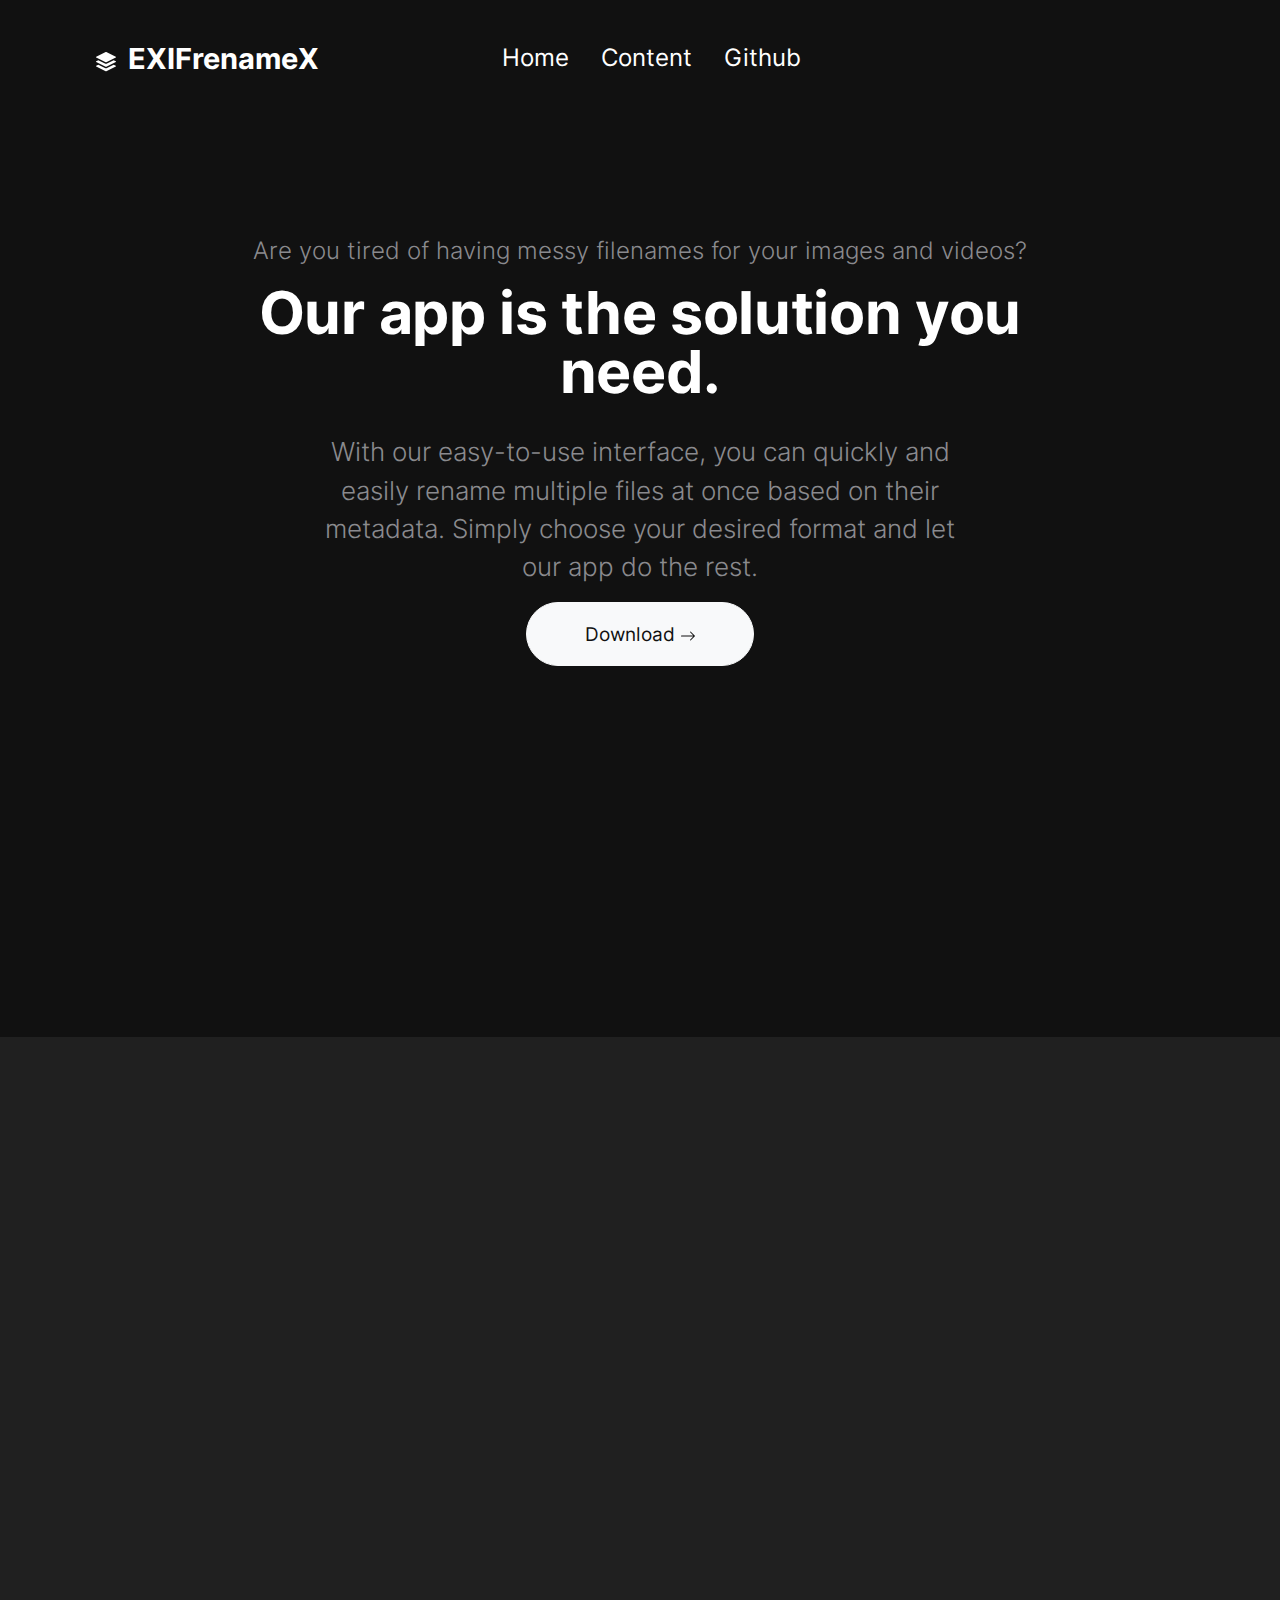
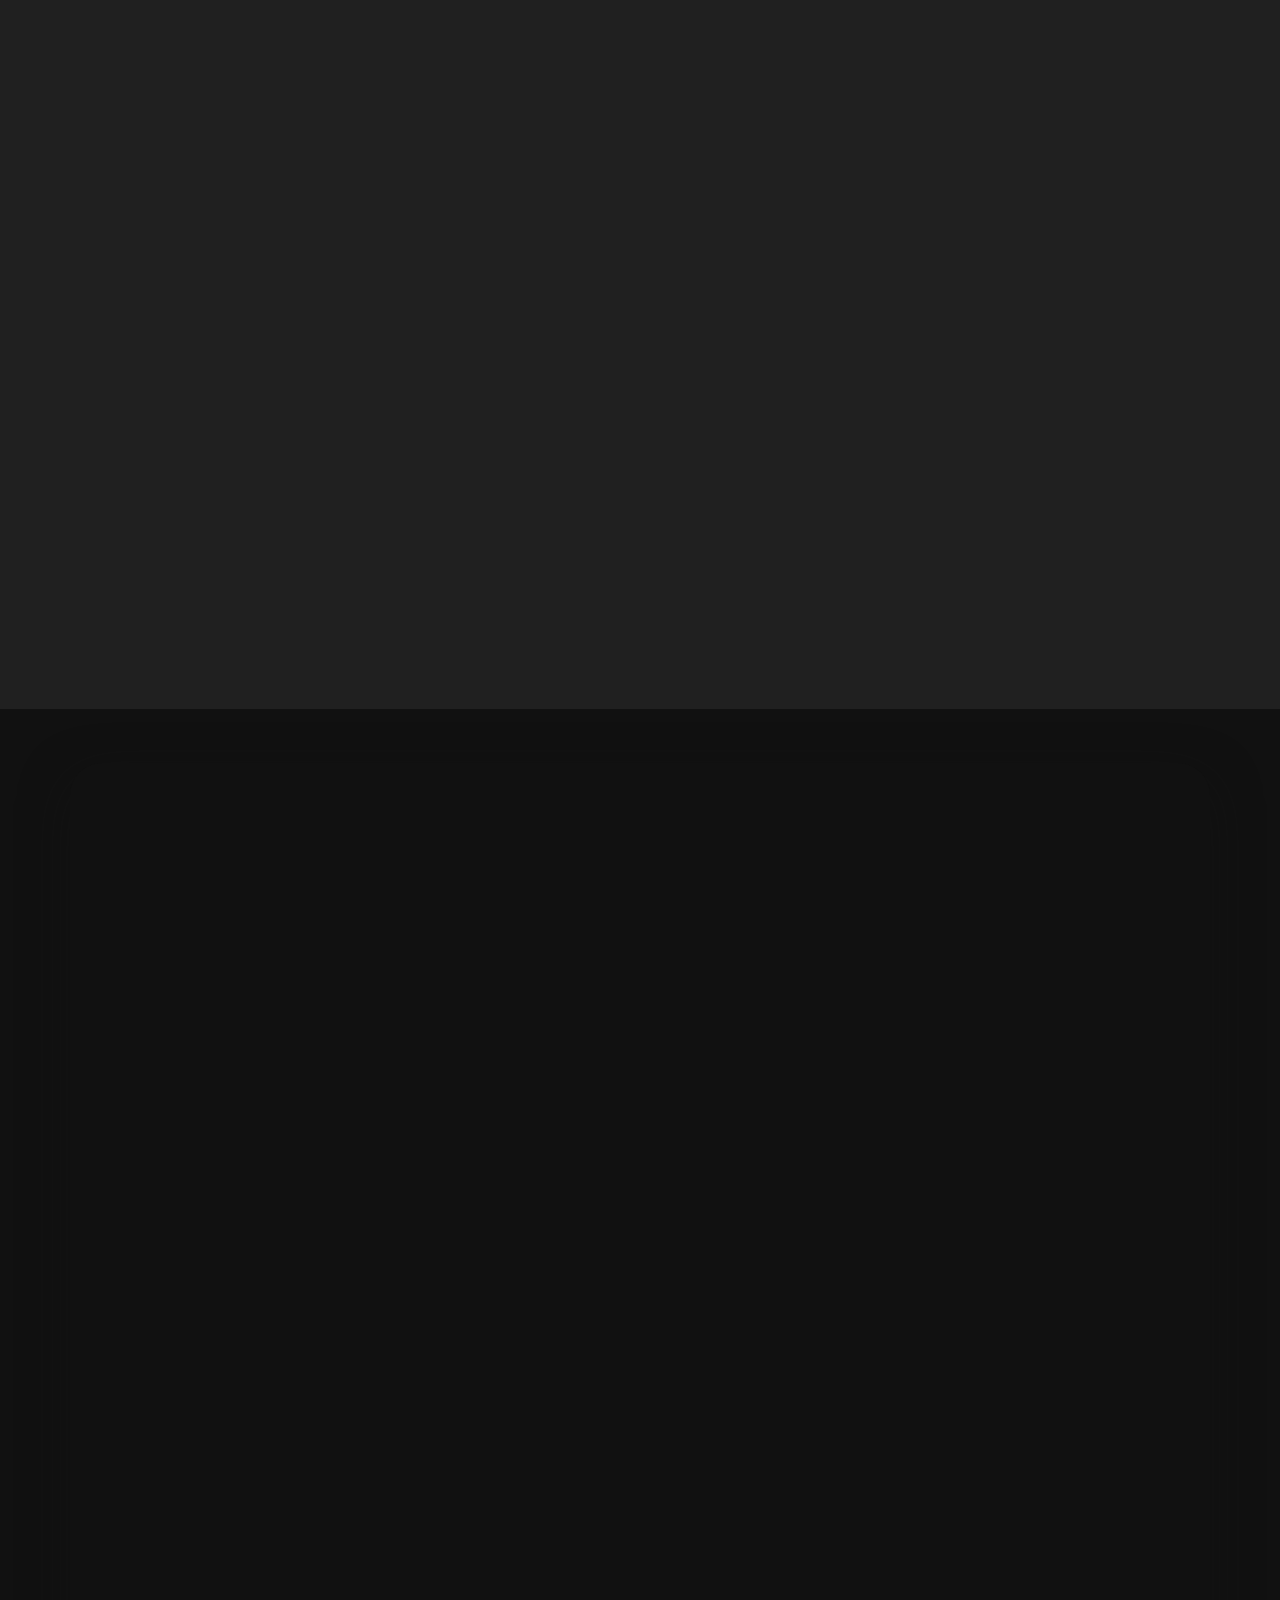
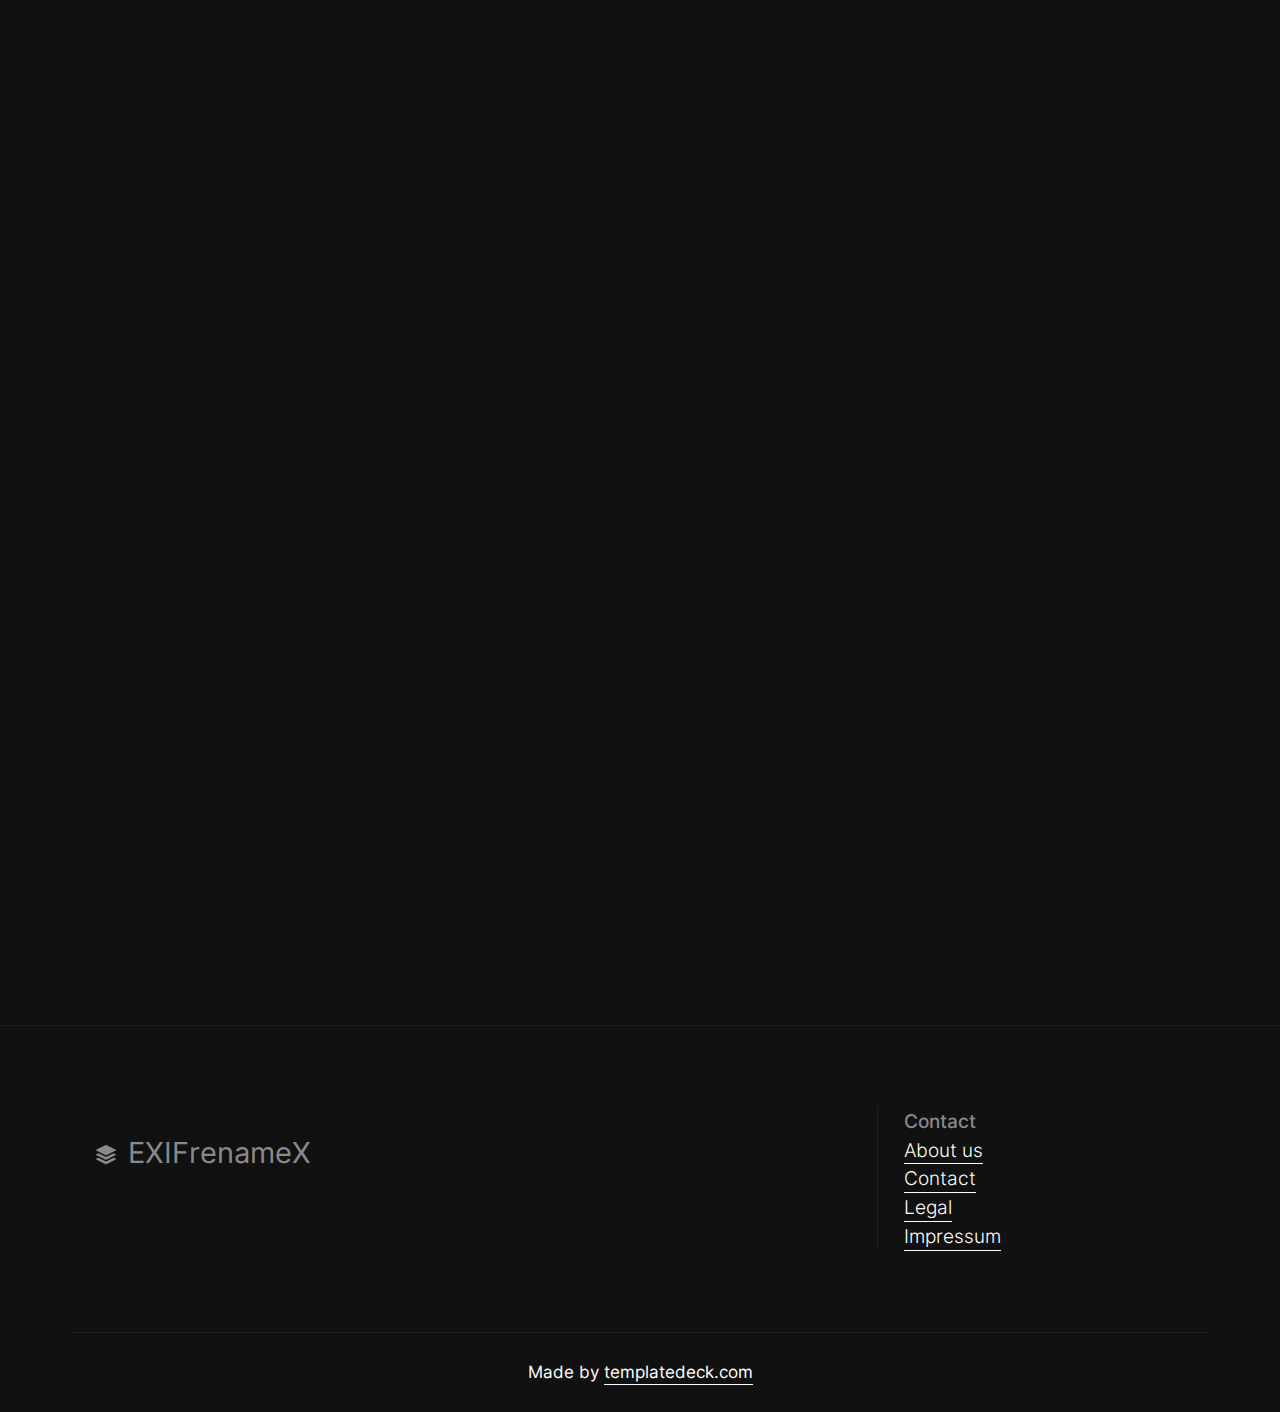
==== commit 0597e08c: "Update index.html" ====
--- a/index.html
+++ b/index.html
@@ -84,12 +84,12 @@
     Content
   </a>
 </li>
-
-
+<li class="nav-item">
+  <a class="nav-link fs-5" href="https://github.com/Ch4r0ne/EXIFrenameX" aria-label="Github EXIFrenameX">
+    Github
+  </a>
+</li>
     </ul>
-      <a href="https://github.com/Ch4r0ne/EXIFrenameX/archive/refs/tags/v3.0.0.zip" aria-label="Download this template" class="btn btn-outline-light">
-        <small>Download EXIFrenameX</small>
-      </a>
 </div>
 </nav>
 
@@ -107,7 +107,7 @@
         <p class="lead text-secondary">With our easy-to-use interface, you can quickly and easily rename multiple files at once based on their metadata. Simply choose your desired format and let our app do the rest.</p>
     </div>
     <div class="col-12 text-center">
-        <a href="https://github.com/Ch4r0ne/EXIFrenameX/archive/refs/tags/v3.0.0.zip" class="btn btn-xl btn-light" download>
+        <a href="https://github.com/Ch4r0ne/EXIFrenameX/archive/refs/tags/v3.0.1.zip" class="btn btn-xl btn-light" download>
           Download
         <svg xmlns="http://www.w3.org/2000/svg" width="16" height="16" fill="currentColor" class="bi bi-arrow-right" viewBox="0 0 16 16">
   <path fill-rule="evenodd" d="M1 8a.5.5 0 0 1 .5-.5h11.793l-3.147-3.146a.5.5 0 0 1 .708-.708l4 4a.5.5 0 0 1 0 .708l-4 4a.5.5 0 0 1-.708-.708L13.293 8.5H1.5A.5.5 0 0 1 1 8z"/>
@@ -247,10 +247,10 @@
                 <a href="mailto:Ch4r0ne@gmail.de" class="link-fancy link-fancy-light">Contact</a>
               </li>
               <li class="nav-item">
-                  <a href="Legal.html" class="link-fancy link-fancy-light">Legal</a>
-              </li>
-              <li class="nav-item">
-                <a href="Impressum.html" class="link-fancy link-fancy-light">Impressum</a>
+                  <a href="legal.html" class="link-fancy link-fancy-light">Legal</a>
+              </li>
+              <li class="nav-item">
+                <a href="impressum.html" class="link-fancy link-fancy-light">Impressum</a>
               </li>
             </ul>
       </div>
@@ -288,4 +288,4 @@
 </script>
 
   </body>
-</html>+</html>
--- a/css/theme.min.css
+++ b/css/theme.min.css
@@ -3,4 +3,4 @@
    * Copyright 2011-2022 The Bootstrap Authors
    * Copyright 2011-2022 Twitter, Inc.
    * Licensed under MIT (https://github.com/twbs/bootstrap/blob/main/LICENSE)
-   */:root{--bs-blue:#1717e5;--bs-indigo:#6610f2;--bs-purple:#6f42c1;--bs-pink:#d63384;--bs-red:#dc3545;--bs-orange:#fd7e14;--bs-yellow:#ffc107;--bs-green:#198754;--bs-teal:#20c997;--bs-cyan:#0dcaf0;--bs-white:#fff;--bs-gray:#8a8a8e;--bs-gray-dark:#343a40;--bs-gray-100:#f8f9fa;--bs-gray-200:#e9ecef;--bs-gray-300:#dee2e6;--bs-gray-400:#ced4da;--bs-gray-500:#adb5bd;--bs-gray-600:#8a8a8e;--bs-gray-700:#495057;--bs-gray-800:#343a40;--bs-gray-900:#202020;--bs-primary:#1717e5;--bs-secondary:#8a8a8e;--bs-success:#198754;--bs-info:#0dcaf0;--bs-warning:#ffc107;--bs-danger:#dc3545;--bs-light:#f8f9fa;--bs-dark:#202020;--bs-primary-rgb:23,23,229;--bs-secondary-rgb:138,138,142;--bs-success-rgb:25,135,84;--bs-info-rgb:13,202,240;--bs-warning-rgb:255,193,7;--bs-danger-rgb:220,53,69;--bs-light-rgb:248,249,250;--bs-dark-rgb:32,32,32;--bs-white-rgb:255,255,255;--bs-black-rgb:17,17,17;--bs-body-color-rgb:32,32,32;--bs-body-bg-rgb:255,255,255;--bs-font-sans-serif:"Inter",system-ui,-apple-system,"Segoe UI",Roboto,"Helvetica Neue",Arial,"Noto Sans",sans-serif,"Apple Color Emoji","Segoe UI Emoji","Segoe UI Symbol","Noto Color Emoji";--bs-font-monospace:SFMono-Regular,Menlo,Monaco,Consolas,"Liberation Mono","Courier New",monospace;--bs-gradient:linear-gradient(180deg, rgba(255, 255, 255, 0.15), rgba(255, 255, 255, 0));--bs-body-font-family:var(--bs-font-sans-serif);--bs-body-font-size:1.2rem;--bs-body-font-weight:400;--bs-body-line-height:1.5;--bs-body-color:#202020;--bs-body-bg:#fff;--bs-border-width:1px;--bs-border-style:solid;--bs-border-color:#dee2e6;--bs-border-color-translucent:rgba(17, 17, 17, 0.175);--bs-border-radius:0.375rem;--bs-border-radius-sm:0.25rem;--bs-border-radius-lg:0.5rem;--bs-border-radius-xl:1rem;--bs-border-radius-2xl:2rem;--bs-border-radius-pill:50rem;--bs-link-color:#1717e5;--bs-link-hover-color:#1212b7;--bs-code-color:#d63384;--bs-highlight-bg:#fff3cd}*,::after,::before{box-sizing:border-box}@media (prefers-reduced-motion:no-preference){:root{scroll-behavior:smooth}}body{margin:0;font-family:var(--bs-body-font-family);font-size:var(--bs-body-font-size);font-weight:var(--bs-body-font-weight);line-height:var(--bs-body-line-height);color:var(--bs-body-color);text-align:var(--bs-body-text-align);background-color:var(--bs-body-bg);-webkit-text-size-adjust:100%;-webkit-tap-highlight-color:rgba(17,17,17,0)}.h1,.h2,.h3,.h4,.h5,.h6,h1,h2,h3,h4,h5,h6{margin-top:0;margin-bottom:.5rem;font-weight:500;line-height:1.2}.h1,h1{font-size:calc(1.425rem + 2.1vw)}@media (min-width:1200px){.h1,h1{font-size:3rem}}.h2,h2{font-size:calc(1.365rem + 1.38vw)}@media (min-width:1200px){.h2,h2{font-size:2.4rem}}.h3,h3{font-size:calc(1.335rem + 1.02vw)}@media (min-width:1200px){.h3,h3{font-size:2.1rem}}.h4,h4{font-size:calc(1.305rem + .66vw)}@media (min-width:1200px){.h4,h4{font-size:1.8rem}}.h5,h5{font-size:calc(1.275rem + .3vw)}@media (min-width:1200px){.h5,h5{font-size:1.5rem}}.h6,h6{font-size:1.2rem}p{margin-top:0;margin-bottom:1rem}address{margin-bottom:1rem;font-style:normal;line-height:inherit}ul{padding-left:2rem}ul{margin-top:0;margin-bottom:1rem}ul ul{margin-bottom:0}strong{font-weight:bolder}.small,small{font-size:.875em}a{color:var(--bs-link-color);text-decoration:underline}a:hover{color:var(--bs-link-hover-color)}a:not([href]):not([class]),a:not([href]):not([class]):hover{color:inherit;text-decoration:none}img,svg{vertical-align:middle}label{display:inline-block}button{border-radius:0}button:focus:not(:focus-visible){outline:0}button,input{margin:0;font-family:inherit;font-size:inherit;line-height:inherit}button{text-transform:none}[type=button],[type=submit],button{-webkit-appearance:button}[type=button]:not(:disabled),[type=submit]:not(:disabled),button:not(:disabled){cursor:pointer}::-moz-focus-inner{padding:0;border-style:none}::-webkit-datetime-edit-day-field,::-webkit-datetime-edit-fields-wrapper,::-webkit-datetime-edit-hour-field,::-webkit-datetime-edit-minute,::-webkit-datetime-edit-month-field,::-webkit-datetime-edit-text,::-webkit-datetime-edit-year-field{padding:0}::-webkit-inner-spin-button{height:auto}::-webkit-search-decoration{-webkit-appearance:none}::-webkit-color-swatch-wrapper{padding:0}::file-selector-button{font:inherit;-webkit-appearance:button}.lead{font-size:calc(1.2846rem + .4152vw);font-weight:300}@media (min-width:1200px){.lead{font-size:1.596rem}}.display-1{font-size:calc(1.625rem + 4.5vw);font-weight:300;line-height:1.2}@media (min-width:1200px){.display-1{font-size:5rem}}.display-4{font-size:calc(1.475rem + 2.7vw);font-weight:300;line-height:1.2}@media (min-width:1200px){.display-4{font-size:3.5rem}}.img-fluid{max-width:100%;height:auto}.container,.container-fluid{--bs-gutter-x:4vw;--bs-gutter-y:0;width:100%;padding-right:calc(var(--bs-gutter-x) * .5);padding-left:calc(var(--bs-gutter-x) * .5);margin-right:auto;margin-left:auto}@media (min-width:576px){.container{max-width:540px}}@media (min-width:768px){.container{max-width:720px}}@media (min-width:992px){.container{max-width:960px}}@media (min-width:1200px){.container{max-width:1140px}}@media (min-width:1680px){.container{max-width:1600px}}.row{--bs-gutter-x:4vw;--bs-gutter-y:0;display:flex;flex-wrap:wrap;margin-top:calc(-1 * var(--bs-gutter-y));margin-right:calc(-.5 * var(--bs-gutter-x));margin-left:calc(-.5 * var(--bs-gutter-x))}.row>*{flex-shrink:0;width:100%;max-width:100%;padding-right:calc(var(--bs-gutter-x) * .5);padding-left:calc(var(--bs-gutter-x) * .5);margin-top:var(--bs-gutter-y)}.col{flex:1 0 0%}.col-5{flex:0 0 auto;width:41.66667%}.col-6{flex:0 0 auto;width:50%}.col-12{flex:0 0 auto;width:100%}.offset-1{margin-left:8.33333%}.g-5,.gx-5{--bs-gutter-x:3rem}.g-5{--bs-gutter-y:3rem}@media (min-width:768px){.col-md-auto{flex:0 0 auto;width:auto}.col-md-5{flex:0 0 auto;width:41.66667%}.col-md-6{flex:0 0 auto;width:50%}.col-md-7{flex:0 0 auto;width:58.33333%}}@media (min-width:992px){.col-lg-3{flex:0 0 auto;width:25%}.col-lg-4{flex:0 0 auto;width:33.33333%}.col-lg-5{flex:0 0 auto;width:41.66667%}.col-lg-6{flex:0 0 auto;width:50%}.col-lg-7{flex:0 0 auto;width:58.33333%}.col-lg-10{flex:0 0 auto;width:83.33333%}.offset-lg-1{margin-left:8.33333%}}@media (min-width:1200px){.col-xl-5{flex:0 0 auto;width:41.66667%}.col-xl-7{flex:0 0 auto;width:58.33333%}.col-xl-8{flex:0 0 auto;width:66.66667%}.col-xl-9{flex:0 0 auto;width:75%}.col-xl-10{flex:0 0 auto;width:83.33333%}}.form-label{margin-bottom:.5rem}.form-text{margin-top:.25rem;font-size:.875em;color:#8a8a8e}.form-control{display:block;width:100%;padding:.375rem .75rem;font-size:1.2rem;font-weight:400;line-height:1.5;color:#202020;background-color:#fff;background-clip:padding-box;border:1px solid #ced4da;appearance:none;border-radius:.375rem;transition:border-color .15s ease-in-out,box-shadow .15s ease-in-out}@media (prefers-reduced-motion:reduce){.form-control{transition:none}}.form-control:focus{color:#202020;background-color:#fff;border-color:#8b8bf2;outline:0;box-shadow:0 0 0 .25rem rgba(23,23,229,.25)}.form-control::-webkit-date-and-time-value{height:1.5em}.form-control::placeholder{color:#8a8a8e;opacity:1}.form-control:disabled{background-color:#e9ecef;opacity:1}.form-control::file-selector-button{padding:.375rem .75rem;margin:-.375rem -.75rem;margin-inline-end:.75rem;color:#202020;background-color:#e9ecef;pointer-events:none;border-color:inherit;border-style:solid;border-width:0;border-inline-end-width:1px;border-radius:0;transition:color .15s ease-in-out,background-color .15s ease-in-out,border-color .15s ease-in-out,box-shadow .15s ease-in-out}@media (prefers-reduced-motion:reduce){.form-control::file-selector-button{transition:none}}.form-control:hover:not(:disabled):not([readonly])::file-selector-button{background-color:#dde0e3}.form-control-lg{min-height:calc(1.5em + 1rem + 2px);padding:.5rem 1rem;font-size:calc(1.275rem + .3vw);border-radius:.5rem}@media (min-width:1200px){.form-control-lg{font-size:1.5rem}}.form-control-lg::file-selector-button{padding:.5rem 1rem;margin:-.5rem -1rem;margin-inline-end:1rem}.form-check{display:block;min-height:1.8rem;padding-left:1.5em;margin-bottom:.125rem}.form-check .form-check-input{float:left;margin-left:-1.5em}.form-check-input{width:1em;height:1em;margin-top:.25em;vertical-align:top;background-color:#fff;background-repeat:no-repeat;background-position:center;background-size:contain;border:1px solid rgba(17,17,17,.25);appearance:none;print-color-adjust:exact}.form-check-input[type=checkbox]{border-radius:.25em}.form-check-input:active{filter:brightness(90%)}.form-check-input:focus{border-color:#8b8bf2;outline:0;box-shadow:0 0 0 .25rem rgba(23,23,229,.25)}.form-check-input:checked{background-color:#1717e5;border-color:#1717e5}.form-check-input:checked[type=checkbox]{background-image:url("data:image/svg+xml,%3csvg xmlns='http://www.w3.org/2000/svg' viewBox='0 0 20 20'%3e%3cpath fill='none' stroke='%23fff' stroke-linecap='round' stroke-linejoin='round' stroke-width='3' d='m6 10 3 3 6-6'/%3e%3c/svg%3e")}.form-check-input[type=checkbox]:indeterminate{background-color:#1717e5;border-color:#1717e5;background-image:url("data:image/svg+xml,%3csvg xmlns='http://www.w3.org/2000/svg' viewBox='0 0 20 20'%3e%3cpath fill='none' stroke='%23fff' stroke-linecap='round' stroke-linejoin='round' stroke-width='3' d='M6 10h8'/%3e%3c/svg%3e")}.form-check-input:disabled{pointer-events:none;filter:none;opacity:.5}.form-check-input:disabled~.form-check-label{cursor:default;opacity:.5}.btn{--bs-btn-padding-x:0.75rem;--bs-btn-padding-y:0.375rem;--bs-btn-font-size:1.2rem;--bs-btn-font-weight:400;--bs-btn-line-height:1.5;--bs-btn-color:#202020;--bs-btn-bg:transparent;--bs-btn-border-width:1px;--bs-btn-border-color:transparent;--bs-btn-border-radius:99rem;--bs-btn-hover-border-color:transparent;--bs-btn-box-shadow:inset 0 1px 0 rgba(255, 255, 255, 0.15),0 1px 1px rgba(17, 17, 17, 0.075);--bs-btn-disabled-opacity:0.65;--bs-btn-focus-box-shadow:0 0 0 0.25rem rgba(var(--bs-btn-focus-shadow-rgb), .5);display:inline-block;padding:var(--bs-btn-padding-y) var(--bs-btn-padding-x);font-family:var(--bs-btn-font-family);font-size:var(--bs-btn-font-size);font-weight:var(--bs-btn-font-weight);line-height:var(--bs-btn-line-height);color:var(--bs-btn-color);text-align:center;text-decoration:none;vertical-align:middle;cursor:pointer;user-select:none;border:var(--bs-btn-border-width) solid var(--bs-btn-border-color);border-radius:var(--bs-btn-border-radius);background-color:var(--bs-btn-bg);transition:color .15s ease-in-out,background-color .15s ease-in-out,border-color .15s ease-in-out,box-shadow .15s ease-in-out}@media (prefers-reduced-motion:reduce){.btn{transition:none}}.btn:first-child:hover,:not(.btn-check)+.btn:hover{color:var(--bs-btn-hover-color);background-color:var(--bs-btn-hover-bg);border-color:var(--bs-btn-hover-border-color)}.btn:focus-visible{color:var(--bs-btn-hover-color);background-color:var(--bs-btn-hover-bg);border-color:var(--bs-btn-hover-border-color);outline:0;box-shadow:var(--bs-btn-focus-box-shadow)}.btn.active,.btn.show,.btn:first-child:active,:not(.btn-check)+.btn:active{color:var(--bs-btn-active-color);background-color:var(--bs-btn-active-bg);border-color:var(--bs-btn-active-border-color)}.btn.active:focus-visible,.btn.show:focus-visible,.btn:first-child:active:focus-visible,:not(.btn-check)+.btn:active:focus-visible{box-shadow:var(--bs-btn-focus-box-shadow)}.btn:disabled{color:var(--bs-btn-disabled-color);pointer-events:none;background-color:var(--bs-btn-disabled-bg);border-color:var(--bs-btn-disabled-border-color);opacity:var(--bs-btn-disabled-opacity)}.btn-light{--bs-btn-color:#111;--bs-btn-bg:#f8f9fa;--bs-btn-border-color:#f8f9fa;--bs-btn-hover-color:#111;--bs-btn-hover-bg:#d3d4d5;--bs-btn-hover-border-color:#c6c7c8;--bs-btn-focus-shadow-rgb:213,214,215;--bs-btn-active-color:#111;--bs-btn-active-bg:#c6c7c8;--bs-btn-active-border-color:#babbbc;--bs-btn-active-shadow:inset 0 3px 5px rgba(17, 17, 17, 0.125);--bs-btn-disabled-color:#111;--bs-btn-disabled-bg:#f8f9fa;--bs-btn-disabled-border-color:#f8f9fa}.btn-outline-light{--bs-btn-color:#f8f9fa;--bs-btn-border-color:#f8f9fa;--bs-btn-hover-color:#111;--bs-btn-hover-bg:#f8f9fa;--bs-btn-hover-border-color:#f8f9fa;--bs-btn-focus-shadow-rgb:248,249,250;--bs-btn-active-color:#111;--bs-btn-active-bg:#f8f9fa;--bs-btn-active-border-color:#f8f9fa;--bs-btn-active-shadow:inset 0 3px 5px rgba(17, 17, 17, 0.125);--bs-btn-disabled-color:#f8f9fa;--bs-btn-disabled-bg:transparent;--bs-btn-disabled-border-color:#f8f9fa;--bs-gradient:none}.fade{transition:opacity .15s linear}@media (prefers-reduced-motion:reduce){.fade{transition:none}}.fade:not(.show){opacity:0}.collapse:not(.show){display:none}.collapsing{height:0;overflow:hidden;transition:height .35s ease}@media (prefers-reduced-motion:reduce){.collapsing{transition:none}}.nav{--bs-nav-link-padding-x:1rem;--bs-nav-link-padding-y:0.5rem;--bs-nav-link-color:var(--bs-link-color);--bs-nav-link-hover-color:var(--bs-link-hover-color);--bs-nav-link-disabled-color:#8a8a8e;display:flex;flex-wrap:wrap;padding-left:0;margin-bottom:0;list-style:none}.nav-link{display:block;padding:var(--bs-nav-link-padding-y) var(--bs-nav-link-padding-x);font-size:var(--bs-nav-link-font-size);font-weight:var(--bs-nav-link-font-weight);color:var(--bs-nav-link-color);text-decoration:none;transition:color .15s ease-in-out,background-color .15s ease-in-out,border-color .15s ease-in-out}@media (prefers-reduced-motion:reduce){.nav-link{transition:none}}.nav-link:focus,.nav-link:hover{color:var(--bs-nav-link-hover-color)}.navbar{--bs-navbar-padding-x:0;--bs-navbar-padding-y:0.5rem;--bs-navbar-color:rgba(17, 17, 17, 0.7);--bs-navbar-hover-color:rgba(17, 17, 17, 0.8);--bs-navbar-disabled-color:rgba(17, 17, 17, 0.3);--bs-navbar-active-color:rgba(17, 17, 17, 0.9);--bs-navbar-brand-padding-y:0.275rem;--bs-navbar-brand-margin-end:1rem;--bs-navbar-brand-font-size:1.5rem;--bs-navbar-brand-color:rgba(17, 17, 17, 0.9);--bs-navbar-brand-hover-color:rgba(17, 17, 17, 0.9);--bs-navbar-nav-link-padding-x:0.5rem;--bs-navbar-toggler-padding-y:0.25rem;--bs-navbar-toggler-padding-x:0.75rem;--bs-navbar-toggler-font-size:1.5rem;--bs-navbar-toggler-icon-bg:url("data:image/svg+xml,%3csvg xmlns='http://www.w3.org/2000/svg' viewBox='0 0 30 30'%3e%3cpath stroke='rgba%2817, 17, 17, 0.7%29' stroke-linecap='round' stroke-miterlimit='10' stroke-width='2' d='M4 7h22M4 15h22M4 23h22'/%3e%3c/svg%3e");--bs-navbar-toggler-border-color:rgba(17, 17, 17, 0.1);--bs-navbar-toggler-border-radius:99rem;--bs-navbar-toggler-focus-width:0.25rem;--bs-navbar-toggler-transition:box-shadow 0.15s ease-in-out;position:relative;display:flex;flex-wrap:wrap;align-items:center;justify-content:space-between;padding:var(--bs-navbar-padding-y) var(--bs-navbar-padding-x)}.navbar>.container,.navbar>.container-fluid{display:flex;flex-wrap:inherit;align-items:center;justify-content:space-between}.navbar-brand{padding-top:var(--bs-navbar-brand-padding-y);padding-bottom:var(--bs-navbar-brand-padding-y);margin-right:var(--bs-navbar-brand-margin-end);font-size:var(--bs-navbar-brand-font-size);color:var(--bs-navbar-brand-color);text-decoration:none;white-space:nowrap}.navbar-brand:focus,.navbar-brand:hover{color:var(--bs-navbar-brand-hover-color)}.navbar-nav{--bs-nav-link-padding-x:0;--bs-nav-link-padding-y:0.5rem;--bs-nav-link-color:var(--bs-navbar-color);--bs-nav-link-hover-color:var(--bs-navbar-hover-color);--bs-nav-link-disabled-color:var(--bs-navbar-disabled-color);display:flex;flex-direction:column;padding-left:0;margin-bottom:0;list-style:none}.navbar-nav .nav-link.active,.navbar-nav .show>.nav-link{color:var(--bs-navbar-active-color)}.navbar-dark{--bs-navbar-color:rgba(255, 255, 255, 0.55);--bs-navbar-hover-color:rgba(255, 255, 255, 0.75);--bs-navbar-disabled-color:rgba(255, 255, 255, 0.25);--bs-navbar-active-color:#fff;--bs-navbar-brand-color:#fff;--bs-navbar-brand-hover-color:#fff;--bs-navbar-toggler-border-color:rgba(255, 255, 255, 0.1);--bs-navbar-toggler-icon-bg:url("data:image/svg+xml,%3csvg xmlns='http://www.w3.org/2000/svg' viewBox='0 0 30 30'%3e%3cpath stroke='rgba%28255, 255, 255, 0.55%29' stroke-linecap='round' stroke-miterlimit='10' stroke-width='2' d='M4 7h22M4 15h22M4 23h22'/%3e%3c/svg%3e")}.card{--bs-card-spacer-y:1rem;--bs-card-spacer-x:1rem;--bs-card-title-spacer-y:0.5rem;--bs-card-border-width:1px;--bs-card-border-color:var(--bs-border-color-translucent);--bs-card-border-radius:0.375rem;--bs-card-inner-border-radius:calc(0.375rem - 1px);--bs-card-cap-padding-y:0.5rem;--bs-card-cap-padding-x:1rem;--bs-card-cap-bg:rgba(17, 17, 17, 0.03);--bs-card-bg:#fff;--bs-card-img-overlay-padding:1rem;--bs-card-group-margin:2vw;position:relative;display:flex;flex-direction:column;min-width:0;height:var(--bs-card-height);word-wrap:break-word;background-color:var(--bs-card-bg);background-clip:border-box;border:var(--bs-card-border-width) solid var(--bs-card-border-color);border-radius:var(--bs-card-border-radius)}.card>.list-group{border-top:inherit;border-bottom:inherit}.card>.list-group:first-child{border-top-width:0;border-top-left-radius:var(--bs-card-inner-border-radius);border-top-right-radius:var(--bs-card-inner-border-radius)}.card>.list-group:last-child{border-bottom-width:0;border-bottom-right-radius:var(--bs-card-inner-border-radius);border-bottom-left-radius:var(--bs-card-inner-border-radius)}@keyframes progress-bar-stripes{0%{background-position-x:1rem}}.list-group{--bs-list-group-color:#202020;--bs-list-group-bg:#fff;--bs-list-group-border-color:rgba(17, 17, 17, 0.125);--bs-list-group-border-width:1px;--bs-list-group-border-radius:0.375rem;--bs-list-group-item-padding-x:1rem;--bs-list-group-item-padding-y:0.5rem;--bs-list-group-action-color:#495057;--bs-list-group-action-hover-color:#495057;--bs-list-group-action-hover-bg:#f8f9fa;--bs-list-group-action-active-color:#202020;--bs-list-group-action-active-bg:#e9ecef;--bs-list-group-disabled-color:#8a8a8e;--bs-list-group-disabled-bg:#fff;--bs-list-group-active-color:#fff;--bs-list-group-active-bg:#1717e5;--bs-list-group-active-border-color:#1717e5;display:flex;flex-direction:column;padding-left:0;margin-bottom:0;border-radius:var(--bs-list-group-border-radius)}.list-group-horizontal{flex-direction:row}@keyframes spinner-border{to{transform:rotate(360deg)}}@keyframes spinner-grow{0%{transform:scale(0)}50%{opacity:1;transform:none}}@keyframes placeholder-glow{50%{opacity:.2}}@keyframes placeholder-wave{100%{mask-position:-200% 0}}.fixed-top{position:fixed;top:0;right:0;left:0;z-index:1030}.opacity-75{opacity:.75!important}.overflow-hidden{overflow:hidden!important}.d-flex{display:flex!important}.shadow{box-shadow:0 1rem 3rem rgba(17,17,17,.5)!important}.shadow-sm{box-shadow:0 1rem 1.5rem rgba(17,17,17,.25)!important}.position-relative{position:relative!important}.position-absolute{position:absolute!important}.top-0{top:0!important}.bottom-0{bottom:0!important}.start-0{left:0!important}.border-top{border-top:var(--bs-border-width) var(--bs-border-style) var(--bs-border-color)!important}.border-end{border-right:var(--bs-border-width) var(--bs-border-style) var(--bs-border-color)!important}.border-bottom{border-bottom:var(--bs-border-width) var(--bs-border-style) var(--bs-border-color)!important}.border-secondary{--bs-border-opacity:1;border-color:rgba(var(--bs-secondary-rgb),var(--bs-border-opacity))!important}.border-dark{--bs-border-opacity:1;border-color:rgba(var(--bs-dark-rgb),var(--bs-border-opacity))!important}.border-5{--bs-border-width:5px}.w-100{width:100%!important}.h-50{height:50%!important}.h-100{height:100%!important}.flex-column{flex-direction:column!important}.justify-content-start{justify-content:flex-start!important}.justify-content-center{justify-content:center!important}.align-items-start{align-items:flex-start!important}.align-items-center{align-items:center!important}.align-items-stretch{align-items:stretch!important}.mx-auto{margin-right:auto!important;margin-left:auto!important}.my-5{margin-top:3rem!important;margin-bottom:3rem!important}.mt-0{margin-top:0!important}.mt-1{margin-top:.25rem!important}.mt-3{margin-top:1rem!important}.mt-5{margin-top:3rem!important}.me-2{margin-right:.5rem!important}.me-3{margin-right:1rem!important}.mb-2{margin-bottom:.5rem!important}.mb-3{margin-bottom:1rem!important}.mb-4{margin-bottom:1.5rem!important}.mb-5{margin-bottom:3rem!important}.mb-auto{margin-bottom:auto!important}.ms-5{margin-left:3rem!important}.mb-n5{margin-bottom:-3rem!important}.p-0{padding:0!important}.p-5{padding:3rem!important}.px-0{padding-right:0!important;padding-left:0!important}.py-3{padding-top:1rem!important;padding-bottom:1rem!important}.py-4{padding-top:1.5rem!important;padding-bottom:1.5rem!important}.py-5{padding-top:3rem!important;padding-bottom:3rem!important}.pt-0{padding-top:0!important}.pt-3{padding-top:1rem!important}.pt-5{padding-top:3rem!important}.pb-0{padding-bottom:0!important}.pb-4{padding-bottom:1.5rem!important}.fs-1{font-size:calc(1.425rem + 2.1vw)!important}.fs-4{font-size:calc(1.305rem + .66vw)!important}.fs-5{font-size:calc(1.275rem + .3vw)!important}.fs-6{font-size:1.2rem!important}.fw-light{font-weight:300!important}.fw-lighter{font-weight:lighter!important}.fw-bold{font-weight:700!important}.fw-bolder{font-weight:bolder!important}.lh-1{line-height:1!important}.text-center{text-align:center!important}.text-secondary{--bs-text-opacity:1;color:rgba(var(--bs-secondary-rgb),var(--bs-text-opacity))!important}.text-white{--bs-text-opacity:1;color:rgba(var(--bs-white-rgb),var(--bs-text-opacity))!important}.text-muted{--bs-text-opacity:1;color:#8a8a8e!important}.bg-dark{--bs-bg-opacity:1;background-color:rgba(var(--bs-dark-rgb),var(--bs-bg-opacity))!important}.bg-black{--bs-bg-opacity:1;background-color:rgba(var(--bs-black-rgb),var(--bs-bg-opacity))!important}.bg-transparent{--bs-bg-opacity:1;background-color:transparent!important}.rounded-5{border-radius:var(--bs-border-radius-2xl)!important}.rounded-circle{border-radius:50%!important}@media (min-width:768px){.me-md-5{margin-right:3rem!important}.ms-md-1{margin-left:.25rem!important}.pe-md-4{padding-right:1.5rem!important}}@media (min-width:992px){.mb-lg-0{margin-bottom:0!important}.text-lg-start{text-align:left!important}.text-lg-end{text-align:right!important}}@media (min-width:1200px){.fs-1{font-size:3rem!important}.fs-4{font-size:1.8rem!important}.fs-5{font-size:1.5rem!important}}html{scroll-behavior:smooth}.btn,.nav-link.collapsed,.navbar,.scrolled,.shadow,a,img{transition:all .5s ease-in-out 0s}.bg-cover{background-size:cover;background-position:center center}.navbar{padding-top:32px;padding-bottom:32px}.navbar.scrolled{padding-top:12px;padding-bottom:12px;background-color:#111}.link-fancy{color:#1717e5;text-decoration:none;display:inline-block;position:relative}.link-fancy-light{color:#fff}.link-fancy:hover{color:#8a8a8e}.link-fancy-light:hover{color:#8a8a8e}.link-fancy:before{content:'';display:block;height:1px;width:100%;transform-origin:left;position:absolute;left:0;bottom:0;background-image:linear-gradient(90deg,#1717e5 0,#1717e5 25%,transparent 0,transparent 50%,#1717e5 0,#1717e5 75%,transparent 0,transparent);background-repeat:no-repeat;background-position:0;background-size:400% 1px;transition:background-position .8s ease-in-out}.link-fancy-light:before{background-image:linear-gradient(90deg,#fff 0,#fff 25%,transparent 0,transparent 50%,#fff 0,#fff 75%,transparent 0,transparent)}.link-fancy:hover:before{background-position:100%}.display-huge{font-size:calc(2.5rem + 1.5vw);font-weight:600;letter-spacing:-.02rem}.navbar-dark a.nav-link{color:#fff;border-bottom:2px solid transparent;margin:0 1rem;font-size:1.33rem}.navbar-dark a.nav-link:hover{border-bottom:2px solid #fff}.gradient{background-image:linear-gradient(24deg,#1717e5,transparent 21%),linear-gradient(198deg,rgba(255,193,7,.2) 11%,transparent 0),linear-gradient(50deg,#6610f2 5%,#6f42c1 32%,#d63384 35%,#dc3545 65%,#fd7e14 83%,#ffc107 91%)}.display-4{font-weight:500}.no-bottom-radius{border-bottom-left-radius:0!important;border-bottom-right-radius:0!important}.btn-xl{--bs-btn-padding-y:calc(.75rem + .5vh);--bs-btn-padding-x:calc(2rem + 2vw);--bs-btn-font-size:1.2rem;--bs-btn-border-radius:99rem}.btn-white{background-color:#fff;color:#202020}.btn-white:hover{background-color:#f8f9fa;color:#202020}.bg-cover{background-size:cover}.bg-center{background-position:center center}.bg-gray-800{background-color:#343a40}.bg-gray-900{background-color:#202020}.bg-black{background-color:#111}.py-vh-2{padding-top:3vh;padding-bottom:3vh}.py-vh-3{padding-top:6vh;padding-bottom:6vh}.py-vh-4{padding-top:9vh;padding-bottom:9vh}.py-vh-5{padding-top:12vh;padding-bottom:12vh}.px-vw-5{padding-left:5vw;padding-right:5vw}[data-aos][data-aos][data-aos-duration="300"],body[data-aos-duration="300"] [data-aos]{transition-duration:.3s}[data-aos][data-aos][data-aos-duration="400"],body[data-aos-duration="400"] [data-aos]{transition-duration:.4s}[data-aos][data-aos][data-aos-duration="500"],body[data-aos-duration="500"] [data-aos]{transition-duration:.5s}[data-aos][data-aos][data-aos-duration="700"],body[data-aos-duration="700"] [data-aos]{transition-duration:.7s}[data-aos][data-aos][data-aos-duration="800"],body[data-aos-duration="800"] [data-aos]{transition-duration:.8s}[data-aos][data-aos][data-aos-duration="2000"],body[data-aos-duration="2000"] [data-aos]{transition-duration:2s}[data-aos][data-aos][data-aos-duration="3000"],body[data-aos-duration="3000"] [data-aos]{transition-duration:3s}[data-aos]{pointer-events:none}[data-aos].aos-animate{pointer-events:auto}@media screen{html:not(.no-js) [data-aos^=fade][data-aos^=fade]{opacity:0;transition-property:opacity,-webkit-transform;transition-property:opacity,transform;transition-property:opacity,transform,-webkit-transform}html:not(.no-js) [data-aos^=fade][data-aos^=fade].aos-animate{opacity:1;-webkit-transform:none;transform:none}html:not(.no-js) [data-aos=fade-up]{-webkit-transform:translate3d(0,100px,0);transform:translate3d(0,100px,0)}html:not(.no-js) [data-aos=fade-right]{-webkit-transform:translate3d(-100px,0,0);transform:translate3d(-100px,0,0)}html:not(.no-js) [data-aos=fade-left]{-webkit-transform:translate3d(100px,0,0);transform:translate3d(100px,0,0)}html:not(.no-js) [data-aos^=zoom][data-aos^=zoom]{opacity:0;transition-property:opacity,-webkit-transform;transition-property:opacity,transform;transition-property:opacity,transform,-webkit-transform}html:not(.no-js) [data-aos^=zoom][data-aos^=zoom].aos-animate{opacity:1;-webkit-transform:translateZ(0) scale(1);transform:translateZ(0) scale(1)}html:not(.no-js) [data-aos=zoom-in-up]{-webkit-transform:translate3d(0,100px,0) scale(.6);transform:translate3d(0,100px,0) scale(.6)}html:not(.no-js) [data-aos=zoom-in-right]{-webkit-transform:translate3d(-100px,0,0) scale(.6);transform:translate3d(-100px,0,0) scale(.6)}html:not(.no-js) [data-aos=zoom-in-left]{-webkit-transform:translate3d(100px,0,0) scale(.6);transform:translate3d(100px,0,0) scale(.6)}}+   */:root{--bs-blue:#1717e5;--bs-indigo:#6610f2;--bs-purple:#6f42c1;--bs-pink:#d63384;--bs-red:#dc3545;--bs-orange:#fd7e14;--bs-yellow:#ffc107;--bs-green:#198754;--bs-teal:#20c997;--bs-cyan:#0dcaf0;--bs-white:#fff;--bs-gray:#8a8a8e;--bs-gray-dark:#343a40;--bs-gray-100:#f8f9fa;--bs-gray-200:#e9ecef;--bs-gray-300:#dee2e6;--bs-gray-400:#ced4da;--bs-gray-500:#adb5bd;--bs-gray-600:#8a8a8e;--bs-gray-700:#495057;--bs-gray-800:#343a40;--bs-gray-900:#202020;--bs-primary:#1717e5;--bs-secondary:#8a8a8e;--bs-success:#198754;--bs-info:#0dcaf0;--bs-warning:#ffc107;--bs-danger:#dc3545;--bs-light:#f8f9fa;--bs-dark:#202020;--bs-primary-rgb:23,23,229;--bs-secondary-rgb:138,138,142;--bs-success-rgb:25,135,84;--bs-info-rgb:13,202,240;--bs-warning-rgb:255,193,7;--bs-danger-rgb:220,53,69;--bs-light-rgb:248,249,250;--bs-dark-rgb:32,32,32;--bs-white-rgb:255,255,255;--bs-black-rgb:17,17,17;--bs-body-color-rgb:32,32,32;--bs-body-bg-rgb:255,255,255;--bs-font-sans-serif:"Inter",system-ui,-apple-system,"Segoe UI",Roboto,"Helvetica Neue",Arial,"Noto Sans",sans-serif,"Apple Color Emoji","Segoe UI Emoji","Segoe UI Symbol","Noto Color Emoji";--bs-font-monospace:SFMono-Regular,Menlo,Monaco,Consolas,"Liberation Mono","Courier New",monospace;--bs-gradient:linear-gradient(180deg, rgba(255, 255, 255, 0.15), rgba(255, 255, 255, 0));--bs-body-font-family:var(--bs-font-sans-serif);--bs-body-font-size:1.2rem;--bs-body-font-weight:400;--bs-body-line-height:1.5;--bs-body-color:#202020;--bs-body-bg:#fff;--bs-border-width:1px;--bs-border-style:solid;--bs-border-color:#dee2e6;--bs-border-color-translucent:rgba(17, 17, 17, 0.175);--bs-border-radius:0.375rem;--bs-border-radius-sm:0.25rem;--bs-border-radius-lg:0.5rem;--bs-border-radius-xl:1rem;--bs-border-radius-2xl:2rem;--bs-border-radius-pill:50rem;--bs-link-color:#1717e5;--bs-link-hover-color:#1212b7;--bs-code-color:#d63384;--bs-highlight-bg:#fff3cd}*,::after,::before{box-sizing:border-box}@media (prefers-reduced-motion:no-preference){:root{scroll-behavior:smooth}}body{margin:0;font-family:var(--bs-body-font-family);font-size:var(--bs-body-font-size);font-weight:var(--bs-body-font-weight);line-height:var(--bs-body-line-height);color:var(--bs-body-color);text-align:var(--bs-body-text-align);background-color:var(--bs-body-bg);-webkit-text-size-adjust:100%;-webkit-tap-highlight-color:rgba(17,17,17,0)}.h1,.h2,.h3,.h4,.h5,.h6,h1,h2,h3,h4,h5,h6{margin-top:0;margin-bottom:.5rem;font-weight:500;line-height:1.2}.h1,h1{font-size:calc(1.425rem + 2.1vw)}@media (min-width:1200px){.h1,h1{font-size:3rem}}.h2,h2{font-size:calc(1.365rem + 1.38vw)}@media (min-width:1200px){.h2,h2{font-size:2.4rem}}.h3,h3{font-size:calc(1.335rem + 1.02vw)}@media (min-width:1200px){.h3,h3{font-size:2.1rem}}.h4,h4{font-size:calc(1.305rem + .66vw)}@media (min-width:1200px){.h4,h4{font-size:1.8rem}}.h5,h5{font-size:calc(1.275rem + .3vw)}@media (min-width:1200px){.h5,h5{font-size:1.5rem}}.h6,h6{font-size:1.2rem}p{margin-top:0;margin-bottom:1rem}address{margin-bottom:1rem;font-style:normal;line-height:inherit}ul{padding-left:2rem}ul{margin-top:0;margin-bottom:1rem}ul ul{margin-bottom:0}strong{font-weight:bolder}.small,small{font-size:.875em}a{color:var(--bs-link-color);text-decoration:underline}a:hover{color:var(--bs-link-hover-color)}a:not([href]):not([class]),a:not([href]):not([class]):hover{color:inherit;text-decoration:none}img,svg{vertical-align:middle}label{display:inline-block}button{border-radius:0}button:focus:not(:focus-visible){outline:0}button,input{margin:0;font-family:inherit;font-size:inherit;line-height:inherit}button{text-transform:none}[type=button],[type=submit],button{-webkit-appearance:button}[type=button]:not(:disabled),[type=submit]:not(:disabled),button:not(:disabled){cursor:pointer}::-moz-focus-inner{padding:0;border-style:none}::-webkit-datetime-edit-day-field,::-webkit-datetime-edit-fields-wrapper,::-webkit-datetime-edit-hour-field,::-webkit-datetime-edit-minute,::-webkit-datetime-edit-month-field,::-webkit-datetime-edit-text,::-webkit-datetime-edit-year-field{padding:0}::-webkit-inner-spin-button{height:auto}::-webkit-search-decoration{-webkit-appearance:none}::-webkit-color-swatch-wrapper{padding:0}::file-selector-button{font:inherit;-webkit-appearance:button}.lead{font-size:calc(1.2846rem + .4152vw);font-weight:300}@media (min-width:1200px){.lead{font-size:1.596rem}}.display-1{font-size:calc(1.625rem + 4.5vw);font-weight:300;line-height:1.2}@media (min-width:1200px){.display-1{font-size:5rem}}.display-4{font-size:calc(1.475rem + 2.7vw);font-weight:300;line-height:1.2}@media (min-width:1200px){.display-4{font-size:3.5rem}}.img-fluid{max-width:100%;height:auto}.container,.container-fluid{--bs-gutter-x:4vw;--bs-gutter-y:0;width:100%;padding-right:calc(var(--bs-gutter-x) * .5);padding-left:calc(var(--bs-gutter-x) * .5);margin-right:auto;margin-left:auto}@media (min-width:576px){.container{max-width:540px}}@media (min-width:768px){.container{max-width:720px}}@media (min-width:992px){.container{max-width:960px}}@media (min-width:1200px){.container{max-width:1140px}}@media (min-width:1680px){.container{max-width:1600px}}.row{--bs-gutter-x:4vw;--bs-gutter-y:0;display:flex;flex-wrap:wrap;margin-top:calc(-1 * var(--bs-gutter-y));margin-right:calc(-.5 * var(--bs-gutter-x));margin-left:calc(-.5 * var(--bs-gutter-x))}.row>*{flex-shrink:0;width:100%;max-width:100%;padding-right:calc(var(--bs-gutter-x) * .5);padding-left:calc(var(--bs-gutter-x) * .5);margin-top:var(--bs-gutter-y)}.col{flex:1 0 0%}.col-5{flex:0 0 auto;width:41.66667%}.col-6{flex:0 0 auto;width:50%}.col-12{flex:0 0 auto;width:100%}.offset-1{margin-left:8.33333%}.g-5,.gx-5{--bs-gutter-x:3rem}.g-5{--bs-gutter-y:3rem}@media (min-width:768px){.col-md-auto{flex:0 0 auto;width:auto}.col-md-5{flex:0 0 auto;width:41.66667%}.col-md-6{flex:0 0 auto;width:50%}.col-md-7{flex:0 0 auto;width:58.33333%}}@media (min-width:992px){.col-lg-3{flex:0 0 auto;width:25%}.col-lg-4{flex:0 0 auto;width:33.33333%}.col-lg-5{flex:0 0 auto;width:41.66667%}.col-lg-6{flex:0 0 auto;width:50%}.col-lg-7{flex:0 0 auto;width:58.33333%}.col-lg-10{flex:0 0 auto;width:83.33333%}.offset-lg-1{margin-left:8.33333%}}@media (min-width:1200px){.col-xl-5{flex:0 0 auto;width:41.66667%}.col-xl-7{flex:0 0 auto;width:58.33333%}.col-xl-8{flex:0 0 auto;width:66.66667%}.col-xl-9{flex:0 0 auto;width:75%}.col-xl-10{flex:0 0 auto;width:83.33333%}}.form-label{margin-bottom:.5rem}.form-text{margin-top:.25rem;font-size:.875em;color:#8a8a8e}.form-control{display:block;width:100%;padding:.375rem .75rem;font-size:1.2rem;font-weight:400;line-height:1.5;color:#202020;background-color:#fff;background-clip:padding-box;border:1px solid #ced4da;appearance:none;border-radius:.375rem;transition:border-color .15s ease-in-out,box-shadow .15s ease-in-out}@media (prefers-reduced-motion:reduce){.form-control{transition:none}}.form-control:focus{color:#202020;background-color:#fff;border-color:#8b8bf2;outline:0;box-shadow:0 0 0 .25rem rgba(23,23,229,.25)}.form-control::-webkit-date-and-time-value{height:1.5em}.form-control::placeholder{color:#8a8a8e;opacity:1}.form-control:disabled{background-color:#e9ecef;opacity:1}.form-control::file-selector-button{padding:.375rem .75rem;margin:-.375rem -.75rem;margin-inline-end:.75rem;color:#202020;background-color:#e9ecef;pointer-events:none;border-color:inherit;border-style:solid;border-width:0;border-inline-end-width:1px;border-radius:0;transition:color .15s ease-in-out,background-color .15s ease-in-out,border-color .15s ease-in-out,box-shadow .15s ease-in-out}@media (prefers-reduced-motion:reduce){.form-control::file-selector-button{transition:none}}.form-control:hover:not(:disabled):not([readonly])::file-selector-button{background-color:#dde0e3}.form-control-lg{min-height:calc(1.5em + 1rem + 2px);padding:.5rem 1rem;font-size:calc(1.275rem + .3vw);border-radius:.5rem}@media (min-width:1200px){.form-control-lg{font-size:1.5rem}}.form-control-lg::file-selector-button{padding:.5rem 1rem;margin:-.5rem -1rem;margin-inline-end:1rem}.form-check{display:block;min-height:1.8rem;padding-left:1.5em;margin-bottom:.125rem}.form-check .form-check-input{float:left;margin-left:-1.5em}.form-check-input{width:1em;height:1em;margin-top:.25em;vertical-align:top;background-color:#fff;background-repeat:no-repeat;background-position:center;background-size:contain;border:1px solid rgba(17,17,17,.25);appearance:none;print-color-adjust:exact}.form-check-input[type=checkbox]{border-radius:.25em}.form-check-input:active{filter:brightness(90%)}.form-check-input:focus{border-color:#8b8bf2;outline:0;box-shadow:0 0 0 .25rem rgba(23,23,229,.25)}.form-check-input:checked{background-color:#1717e5;border-color:#1717e5}.form-check-input:checked[type=checkbox]{background-image:url("data:image/svg+xml,%3csvg xmlns='http://www.w3.org/2000/svg' viewBox='0 0 20 20'%3e%3cpath fill='none' stroke='%23fff' stroke-linecap='round' stroke-linejoin='round' stroke-width='3' d='m6 10 3 3 6-6'/%3e%3c/svg%3e")}.form-check-input[type=checkbox]:indeterminate{background-color:#1717e5;border-color:#1717e5;background-image:url("data:image/svg+xml,%3csvg xmlns='http://www.w3.org/2000/svg' viewBox='0 0 20 20'%3e%3cpath fill='none' stroke='%23fff' stroke-linecap='round' stroke-linejoin='round' stroke-width='3' d='M6 10h8'/%3e%3c/svg%3e")}.form-check-input:disabled{pointer-events:none;filter:none;opacity:.5}.form-check-input:disabled~.form-check-label{cursor:default;opacity:.5}.btn{--bs-btn-padding-x:0.75rem;--bs-btn-padding-y:0.375rem;--bs-btn-font-size:1.2rem;--bs-btn-font-weight:400;--bs-btn-line-height:1.5;--bs-btn-color:#202020;--bs-btn-bg:transparent;--bs-btn-border-width:1px;--bs-btn-border-color:transparent;--bs-btn-border-radius:99rem;--bs-btn-hover-border-color:transparent;--bs-btn-box-shadow:inset 0 1px 0 rgba(255, 255, 255, 0.15),0 1px 1px rgba(17, 17, 17, 0.075);--bs-btn-disabled-opacity:0.65;--bs-btn-focus-box-shadow:0 0 0 0.25rem rgba(var(--bs-btn-focus-shadow-rgb), .5);display:inline-block;padding:var(--bs-btn-padding-y) var(--bs-btn-padding-x);font-family:var(--bs-btn-font-family);font-size:var(--bs-btn-font-size);font-weight:var(--bs-btn-font-weight);line-height:var(--bs-btn-line-height);color:var(--bs-btn-color);text-align:center;text-decoration:none;vertical-align:middle;cursor:pointer;user-select:none;border:var(--bs-btn-border-width) solid var(--bs-btn-border-color);border-radius:var(--bs-btn-border-radius);background-color:var(--bs-btn-bg);transition:color .15s ease-in-out,background-color .15s ease-in-out,border-color .15s ease-in-out,box-shadow .15s ease-in-out}@media (prefers-reduced-motion:reduce){.btn{transition:none}}.btn:first-child:hover,:not(.btn-check)+.btn:hover{color:var(--bs-btn-hover-color);background-color:var(--bs-btn-hover-bg);border-color:var(--bs-btn-hover-border-color)}.btn:focus-visible{color:var(--bs-btn-hover-color);background-color:var(--bs-btn-hover-bg);border-color:var(--bs-btn-hover-border-color);outline:0;box-shadow:var(--bs-btn-focus-box-shadow)}.btn.active,.btn.show,.btn:first-child:active,:not(.btn-check)+.btn:active{color:var(--bs-btn-active-color);background-color:var(--bs-btn-active-bg);border-color:var(--bs-btn-active-border-color)}.btn.active:focus-visible,.btn.show:focus-visible,.btn:first-child:active:focus-visible,:not(.btn-check)+.btn:active:focus-visible{box-shadow:var(--bs-btn-focus-box-shadow)}.btn:disabled{color:var(--bs-btn-disabled-color);pointer-events:none;background-color:var(--bs-btn-disabled-bg);border-color:var(--bs-btn-disabled-border-color);opacity:var(--bs-btn-disabled-opacity)}.btn-light{--bs-btn-color:#111;--bs-btn-bg:#f8f9fa;--bs-btn-border-color:#f8f9fa;--bs-btn-hover-color:#111;--bs-btn-hover-bg:#d3d4d5;--bs-btn-hover-border-color:#c6c7c8;--bs-btn-focus-shadow-rgb:213,214,215;--bs-btn-active-color:#111;--bs-btn-active-bg:#c6c7c8;--bs-btn-active-border-color:#babbbc;--bs-btn-active-shadow:inset 0 3px 5px rgba(17, 17, 17, 0.125);--bs-btn-disabled-color:#111;--bs-btn-disabled-bg:#f8f9fa;--bs-btn-disabled-border-color:#f8f9fa}.btn-outline-light{--bs-btn-color:#f8f9fa;--bs-btn-border-color:#f8f9fa;--bs-btn-hover-color:#111;--bs-btn-hover-bg:#f8f9fa;--bs-btn-hover-border-color:#f8f9fa;--bs-btn-focus-shadow-rgb:248,249,250;--bs-btn-active-color:#111;--bs-btn-active-bg:#f8f9fa;--bs-btn-active-border-color:#f8f9fa;--bs-btn-active-shadow:inset 0 3px 5px rgba(17, 17, 17, 0.125);--bs-btn-disabled-color:#f8f9fa;--bs-btn-disabled-bg:transparent;--bs-btn-disabled-border-color:#f8f9fa;--bs-gradient:none}.fade{transition:opacity .15s linear}@media (prefers-reduced-motion:reduce){.fade{transition:none}}.fade:not(.show){opacity:0}.collapse:not(.show){display:none}.collapsing{height:0;overflow:hidden;transition:height .35s ease}@media (prefers-reduced-motion:reduce){.collapsing{transition:none}}.nav{--bs-nav-link-padding-x:1rem;--bs-nav-link-padding-y:0.5rem;--bs-nav-link-color:var(--bs-link-color);--bs-nav-link-hover-color:var(--bs-link-hover-color);--bs-nav-link-disabled-color:#8a8a8e;display:flex;flex-wrap:wrap;padding-left:0;margin-bottom:0;list-style:none}.nav-link{display:block;padding:var(--bs-nav-link-padding-y) var(--bs-nav-link-padding-x);font-size:var(--bs-nav-link-font-size);font-weight:var(--bs-nav-link-font-weight);color:var(--bs-nav-link-color);text-decoration:none;transition:color .15s ease-in-out,background-color .15s ease-in-out,border-color .15s ease-in-out}@media (prefers-reduced-motion:reduce){.nav-link{transition:none}}.nav-link:focus,.nav-link:hover{color:var(--bs-nav-link-hover-color)}.navbar{--bs-navbar-padding-x:0;--bs-navbar-padding-y:0.5rem;--bs-navbar-color:rgba(17, 17, 17, 0.7);--bs-navbar-hover-color:rgba(17, 17, 17, 0.8);--bs-navbar-disabled-color:rgba(17, 17, 17, 0.3);--bs-navbar-active-color:rgba(17, 17, 17, 0.9);--bs-navbar-brand-padding-y:0.275rem;--bs-navbar-brand-margin-end:-17rem;--bs-navbar-brand-font-size:1.5rem;--bs-navbar-brand-color:rgba(17, 17, 17, 0.9);--bs-navbar-brand-hover-color:rgba(17, 17, 17, 0.9);--bs-navbar-nav-link-padding-x:0.5rem;--bs-navbar-toggler-padding-y:0.25rem;--bs-navbar-toggler-padding-x:0.75rem;--bs-navbar-toggler-font-size:1.5rem;--bs-navbar-toggler-icon-bg:url("data:image/svg+xml,%3csvg xmlns='http://www.w3.org/2000/svg' viewBox='0 0 30 30'%3e%3cpath stroke='rgba%2817, 17, 17, 0.7%29' stroke-linecap='round' stroke-miterlimit='10' stroke-width='2' d='M4 7h22M4 15h22M4 23h22'/%3e%3c/svg%3e");--bs-navbar-toggler-border-color:rgba(17, 17, 17, 0.1);--bs-navbar-toggler-border-radius:99rem;--bs-navbar-toggler-focus-width:0.25rem;--bs-navbar-toggler-transition:box-shadow 0.15s ease-in-out;position:relative;display:flex;flex-wrap:wrap;align-items:center;justify-content:space-between;padding:var(--bs-navbar-padding-y) var(--bs-navbar-padding-x)}.navbar>.container,.navbar>.container-fluid{display:flex;flex-wrap:inherit;align-items:center;justify-content:space-between}.navbar-brand{padding-top:var(--bs-navbar-brand-padding-y);padding-bottom:var(--bs-navbar-brand-padding-y);margin-right:var(--bs-navbar-brand-margin-end);font-size:var(--bs-navbar-brand-font-size);color:var(--bs-navbar-brand-color);text-decoration:none;white-space:nowrap}.navbar-brand:focus,.navbar-brand:hover{color:var(--bs-navbar-brand-hover-color)}.navbar-nav{--bs-nav-link-padding-x:0;--bs-nav-link-padding-y:0.5rem;--bs-nav-link-color:var(--bs-navbar-color);--bs-nav-link-hover-color:var(--bs-navbar-hover-color);--bs-nav-link-disabled-color:var(--bs-navbar-disabled-color);display:flex;flex-direction:column;padding-left:0;margin-bottom:0;list-style:none}.navbar-nav .nav-link.active,.navbar-nav .show>.nav-link{color:var(--bs-navbar-active-color)}.navbar-dark{--bs-navbar-color:rgba(255, 255, 255, 0.55);--bs-navbar-hover-color:rgba(255, 255, 255, 0.75);--bs-navbar-disabled-color:rgba(255, 255, 255, 0.25);--bs-navbar-active-color:#fff;--bs-navbar-brand-color:#fff;--bs-navbar-brand-hover-color:#fff;--bs-navbar-toggler-border-color:rgba(255, 255, 255, 0.1);--bs-navbar-toggler-icon-bg:url("data:image/svg+xml,%3csvg xmlns='http://www.w3.org/2000/svg' viewBox='0 0 30 30'%3e%3cpath stroke='rgba%28255, 255, 255, 0.55%29' stroke-linecap='round' stroke-miterlimit='10' stroke-width='2' d='M4 7h22M4 15h22M4 23h22'/%3e%3c/svg%3e")}.card{--bs-card-spacer-y:1rem;--bs-card-spacer-x:1rem;--bs-card-title-spacer-y:0.5rem;--bs-card-border-width:1px;--bs-card-border-color:var(--bs-border-color-translucent);--bs-card-border-radius:0.375rem;--bs-card-inner-border-radius:calc(0.375rem - 1px);--bs-card-cap-padding-y:0.5rem;--bs-card-cap-padding-x:1rem;--bs-card-cap-bg:rgba(17, 17, 17, 0.03);--bs-card-bg:#fff;--bs-card-img-overlay-padding:1rem;--bs-card-group-margin:2vw;position:relative;display:flex;flex-direction:column;min-width:0;height:var(--bs-card-height);word-wrap:break-word;background-color:var(--bs-card-bg);background-clip:border-box;border:var(--bs-card-border-width) solid var(--bs-card-border-color);border-radius:var(--bs-card-border-radius)}.card>.list-group{border-top:inherit;border-bottom:inherit}.card>.list-group:first-child{border-top-width:0;border-top-left-radius:var(--bs-card-inner-border-radius);border-top-right-radius:var(--bs-card-inner-border-radius)}.card>.list-group:last-child{border-bottom-width:0;border-bottom-right-radius:var(--bs-card-inner-border-radius);border-bottom-left-radius:var(--bs-card-inner-border-radius)}@keyframes progress-bar-stripes{0%{background-position-x:1rem}}.list-group{--bs-list-group-color:#202020;--bs-list-group-bg:#fff;--bs-list-group-border-color:rgba(17, 17, 17, 0.125);--bs-list-group-border-width:1px;--bs-list-group-border-radius:0.375rem;--bs-list-group-item-padding-x:1rem;--bs-list-group-item-padding-y:0.5rem;--bs-list-group-action-color:#495057;--bs-list-group-action-hover-color:#495057;--bs-list-group-action-hover-bg:#f8f9fa;--bs-list-group-action-active-color:#202020;--bs-list-group-action-active-bg:#e9ecef;--bs-list-group-disabled-color:#8a8a8e;--bs-list-group-disabled-bg:#fff;--bs-list-group-active-color:#fff;--bs-list-group-active-bg:#1717e5;--bs-list-group-active-border-color:#1717e5;display:flex;flex-direction:column;padding-left:0;margin-bottom:0;border-radius:var(--bs-list-group-border-radius)}.list-group-horizontal{flex-direction:row}@keyframes spinner-border{to{transform:rotate(360deg)}}@keyframes spinner-grow{0%{transform:scale(0)}50%{opacity:1;transform:none}}@keyframes placeholder-glow{50%{opacity:.2}}@keyframes placeholder-wave{100%{mask-position:-200% 0}}.fixed-top{position:fixed;top:0;right:0;left:0;z-index:1030}.opacity-75{opacity:.75!important}.overflow-hidden{overflow:hidden!important}.d-flex{display:flex!important}.shadow{box-shadow:0 1rem 3rem rgba(17,17,17,.5)!important}.shadow-sm{box-shadow:0 1rem 1.5rem rgba(17,17,17,.25)!important}.position-relative{position:relative!important}.position-absolute{position:absolute!important}.top-0{top:0!important}.bottom-0{bottom:0!important}.start-0{left:0!important}.border-top{border-top:var(--bs-border-width) var(--bs-border-style) var(--bs-border-color)!important}.border-end{border-right:var(--bs-border-width) var(--bs-border-style) var(--bs-border-color)!important}.border-bottom{border-bottom:var(--bs-border-width) var(--bs-border-style) var(--bs-border-color)!important}.border-secondary{--bs-border-opacity:1;border-color:rgba(var(--bs-secondary-rgb),var(--bs-border-opacity))!important}.border-dark{--bs-border-opacity:1;border-color:rgba(var(--bs-dark-rgb),var(--bs-border-opacity))!important}.border-5{--bs-border-width:5px}.w-100{width:100%!important}.h-50{height:50%!important}.h-100{height:100%!important}.flex-column{flex-direction:column!important}.justify-content-start{justify-content:flex-start!important}.justify-content-center{justify-content:center!important}.align-items-start{align-items:flex-start!important}.align-items-center{align-items:center!important}.align-items-stretch{align-items:stretch!important}.mx-auto{margin-right:auto!important;margin-left:auto!important}.my-5{margin-top:3rem!important;margin-bottom:3rem!important}.mt-0{margin-top:0!important}.mt-1{margin-top:.25rem!important}.mt-3{margin-top:1rem!important}.mt-5{margin-top:3rem!important}.me-2{margin-right:.5rem!important}.me-3{margin-right:1rem!important}.mb-2{margin-bottom:.5rem!important}.mb-3{margin-bottom:1rem!important}.mb-4{margin-bottom:1.5rem!important}.mb-5{margin-bottom:3rem!important}.mb-auto{margin-bottom:auto!important}.ms-5{margin-left:3rem!important}.mb-n5{margin-bottom:-3rem!important}.p-0{padding:0!important}.p-5{padding:3rem!important}.px-0{padding-right:0!important;padding-left:0!important}.py-3{padding-top:1rem!important;padding-bottom:1rem!important}.py-4{padding-top:1.5rem!important;padding-bottom:1.5rem!important}.py-5{padding-top:3rem!important;padding-bottom:3rem!important}.pt-0{padding-top:0!important}.pt-3{padding-top:1rem!important}.pt-5{padding-top:3rem!important}.pb-0{padding-bottom:0!important}.pb-4{padding-bottom:1.5rem!important}.fs-1{font-size:calc(1.425rem + 2.1vw)!important}.fs-4{font-size:calc(1.305rem + .66vw)!important}.fs-5{font-size:calc(1.275rem + .3vw)!important}.fs-6{font-size:1.2rem!important}.fw-light{font-weight:300!important}.fw-lighter{font-weight:lighter!important}.fw-bold{font-weight:700!important}.fw-bolder{font-weight:bolder!important}.lh-1{line-height:1!important}.text-center{text-align:center!important}.text-secondary{--bs-text-opacity:1;color:rgba(var(--bs-secondary-rgb),var(--bs-text-opacity))!important}.text-white{--bs-text-opacity:1;color:rgba(var(--bs-white-rgb),var(--bs-text-opacity))!important}.text-muted{--bs-text-opacity:1;color:#8a8a8e!important}.bg-dark{--bs-bg-opacity:1;background-color:rgba(var(--bs-dark-rgb),var(--bs-bg-opacity))!important}.bg-black{--bs-bg-opacity:1;background-color:rgba(var(--bs-black-rgb),var(--bs-bg-opacity))!important}.bg-transparent{--bs-bg-opacity:1;background-color:transparent!important}.rounded-5{border-radius:var(--bs-border-radius-2xl)!important}.rounded-circle{border-radius:50%!important}@media (min-width:768px){.me-md-5{margin-right:3rem!important}.ms-md-1{margin-left:.25rem!important}.pe-md-4{padding-right:1.5rem!important}}@media (min-width:992px){.mb-lg-0{margin-bottom:0!important}.text-lg-start{text-align:left!important}.text-lg-end{text-align:right!important}}@media (min-width:1200px){.fs-1{font-size:3rem!important}.fs-4{font-size:1.8rem!important}.fs-5{font-size:1.5rem!important}}html{scroll-behavior:smooth}.btn,.nav-link.collapsed,.navbar,.scrolled,.shadow,a,img{transition:all .5s ease-in-out 0s}.bg-cover{background-size:cover;background-position:center center}.navbar{padding-top:32px;padding-bottom:32px}.navbar.scrolled{padding-top:12px;padding-bottom:12px;background-color:#111}.link-fancy{color:#1717e5;text-decoration:none;display:inline-block;position:relative}.link-fancy-light{color:#fff}.link-fancy:hover{color:#8a8a8e}.link-fancy-light:hover{color:#8a8a8e}.link-fancy:before{content:'';display:block;height:1px;width:100%;transform-origin:left;position:absolute;left:0;bottom:0;background-image:linear-gradient(90deg,#1717e5 0,#1717e5 25%,transparent 0,transparent 50%,#1717e5 0,#1717e5 75%,transparent 0,transparent);background-repeat:no-repeat;background-position:0;background-size:400% 1px;transition:background-position .8s ease-in-out}.link-fancy-light:before{background-image:linear-gradient(90deg,#fff 0,#fff 25%,transparent 0,transparent 50%,#fff 0,#fff 75%,transparent 0,transparent)}.link-fancy:hover:before{background-position:100%}.display-huge{font-size:calc(2.5rem + 1.5vw);font-weight:600;letter-spacing:-.02rem}.navbar-dark a.nav-link{color:#fff;border-bottom:2px solid transparent;margin:0 1rem;font-size:1.33rem}.navbar-dark a.nav-link:hover{border-bottom:2px solid #fff}.gradient{background-image:linear-gradient(24deg,#1717e5,transparent 21%),linear-gradient(198deg,rgba(255,193,7,.2) 11%,transparent 0),linear-gradient(50deg,#6610f2 5%,#6f42c1 32%,#d63384 35%,#dc3545 65%,#fd7e14 83%,#ffc107 91%)}.display-4{font-weight:500}.no-bottom-radius{border-bottom-left-radius:0!important;border-bottom-right-radius:0!important}.btn-xl{--bs-btn-padding-y:calc(.75rem + .5vh);--bs-btn-padding-x:calc(2rem + 2vw);--bs-btn-font-size:1.2rem;--bs-btn-border-radius:99rem}.btn-white{background-color:#fff;color:#202020}.btn-white:hover{background-color:#f8f9fa;color:#202020}.bg-cover{background-size:cover}.bg-center{background-position:center center}.bg-gray-800{background-color:#343a40}.bg-gray-900{background-color:#202020}.bg-black{background-color:#111}.py-vh-2{padding-top:3vh;padding-bottom:3vh}.py-vh-3{padding-top:6vh;padding-bottom:6vh}.py-vh-4{padding-top:9vh;padding-bottom:9vh}.py-vh-5{padding-top:12vh;padding-bottom:12vh}.px-vw-5{padding-left:5vw;padding-right:5vw}[data-aos][data-aos][data-aos-duration="300"],body[data-aos-duration="300"] [data-aos]{transition-duration:.3s}[data-aos][data-aos][data-aos-duration="400"],body[data-aos-duration="400"] [data-aos]{transition-duration:.4s}[data-aos][data-aos][data-aos-duration="500"],body[data-aos-duration="500"] [data-aos]{transition-duration:.5s}[data-aos][data-aos][data-aos-duration="700"],body[data-aos-duration="700"] [data-aos]{transition-duration:.7s}[data-aos][data-aos][data-aos-duration="800"],body[data-aos-duration="800"] [data-aos]{transition-duration:.8s}[data-aos][data-aos][data-aos-duration="2000"],body[data-aos-duration="2000"] [data-aos]{transition-duration:2s}[data-aos][data-aos][data-aos-duration="3000"],body[data-aos-duration="3000"] [data-aos]{transition-duration:3s}[data-aos]{pointer-events:none}[data-aos].aos-animate{pointer-events:auto}@media screen{html:not(.no-js) [data-aos^=fade][data-aos^=fade]{opacity:0;transition-property:opacity,-webkit-transform;transition-property:opacity,transform;transition-property:opacity,transform,-webkit-transform}html:not(.no-js) [data-aos^=fade][data-aos^=fade].aos-animate{opacity:1;-webkit-transform:none;transform:none}html:not(.no-js) [data-aos=fade-up]{-webkit-transform:translate3d(0,100px,0);transform:translate3d(0,100px,0)}html:not(.no-js) [data-aos=fade-right]{-webkit-transform:translate3d(-100px,0,0);transform:translate3d(-100px,0,0)}html:not(.no-js) [data-aos=fade-left]{-webkit-transform:translate3d(100px,0,0);transform:translate3d(100px,0,0)}html:not(.no-js) [data-aos^=zoom][data-aos^=zoom]{opacity:0;transition-property:opacity,-webkit-transform;transition-property:opacity,transform;transition-property:opacity,transform,-webkit-transform}html:not(.no-js) [data-aos^=zoom][data-aos^=zoom].aos-animate{opacity:1;-webkit-transform:translateZ(0) scale(1);transform:translateZ(0) scale(1)}html:not(.no-js) [data-aos=zoom-in-up]{-webkit-transform:translate3d(0,100px,0) scale(.6);transform:translate3d(0,100px,0) scale(.6)}html:not(.no-js) [data-aos=zoom-in-right]{-webkit-transform:translate3d(-100px,0,0) scale(.6);transform:translate3d(-100px,0,0) scale(.6)}html:not(.no-js) [data-aos=zoom-in-left]{-webkit-transform:translate3d(100px,0,0) scale(.6);transform:translate3d(100px,0,0) scale(.6)}}
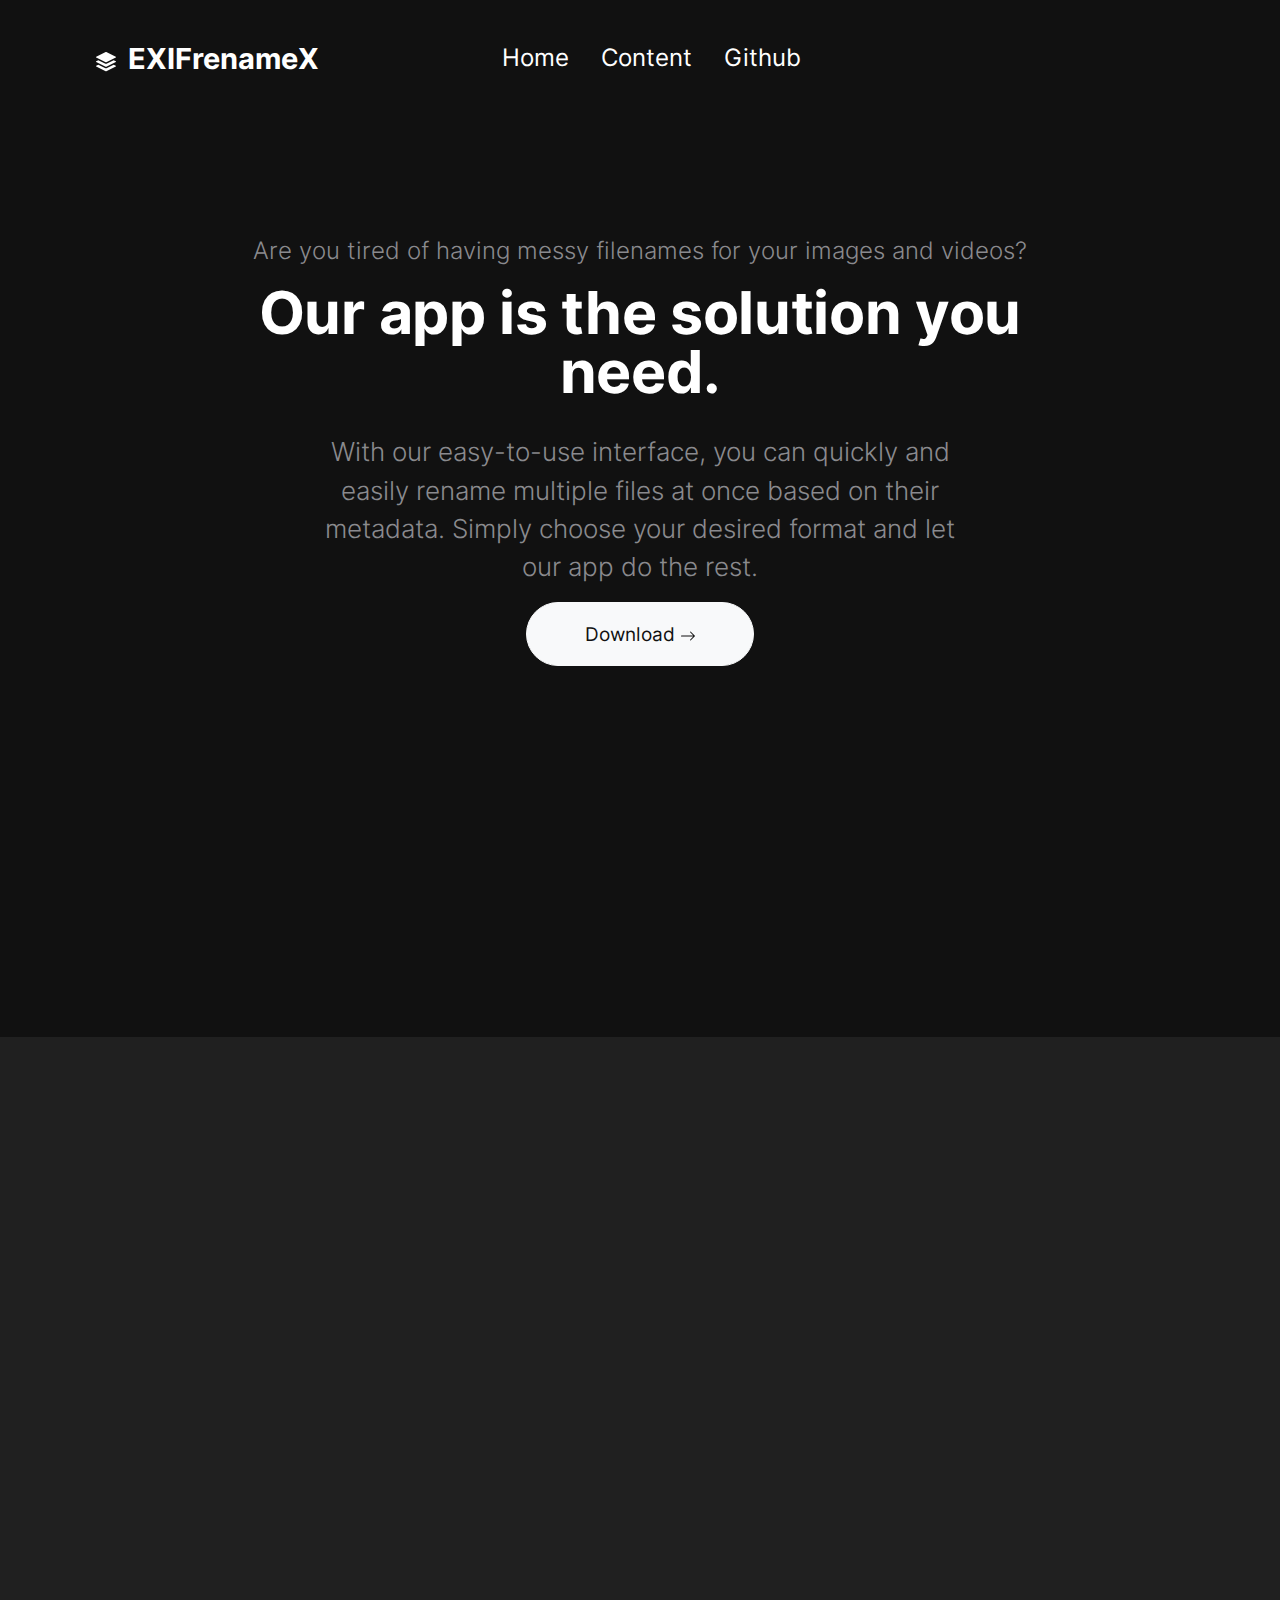
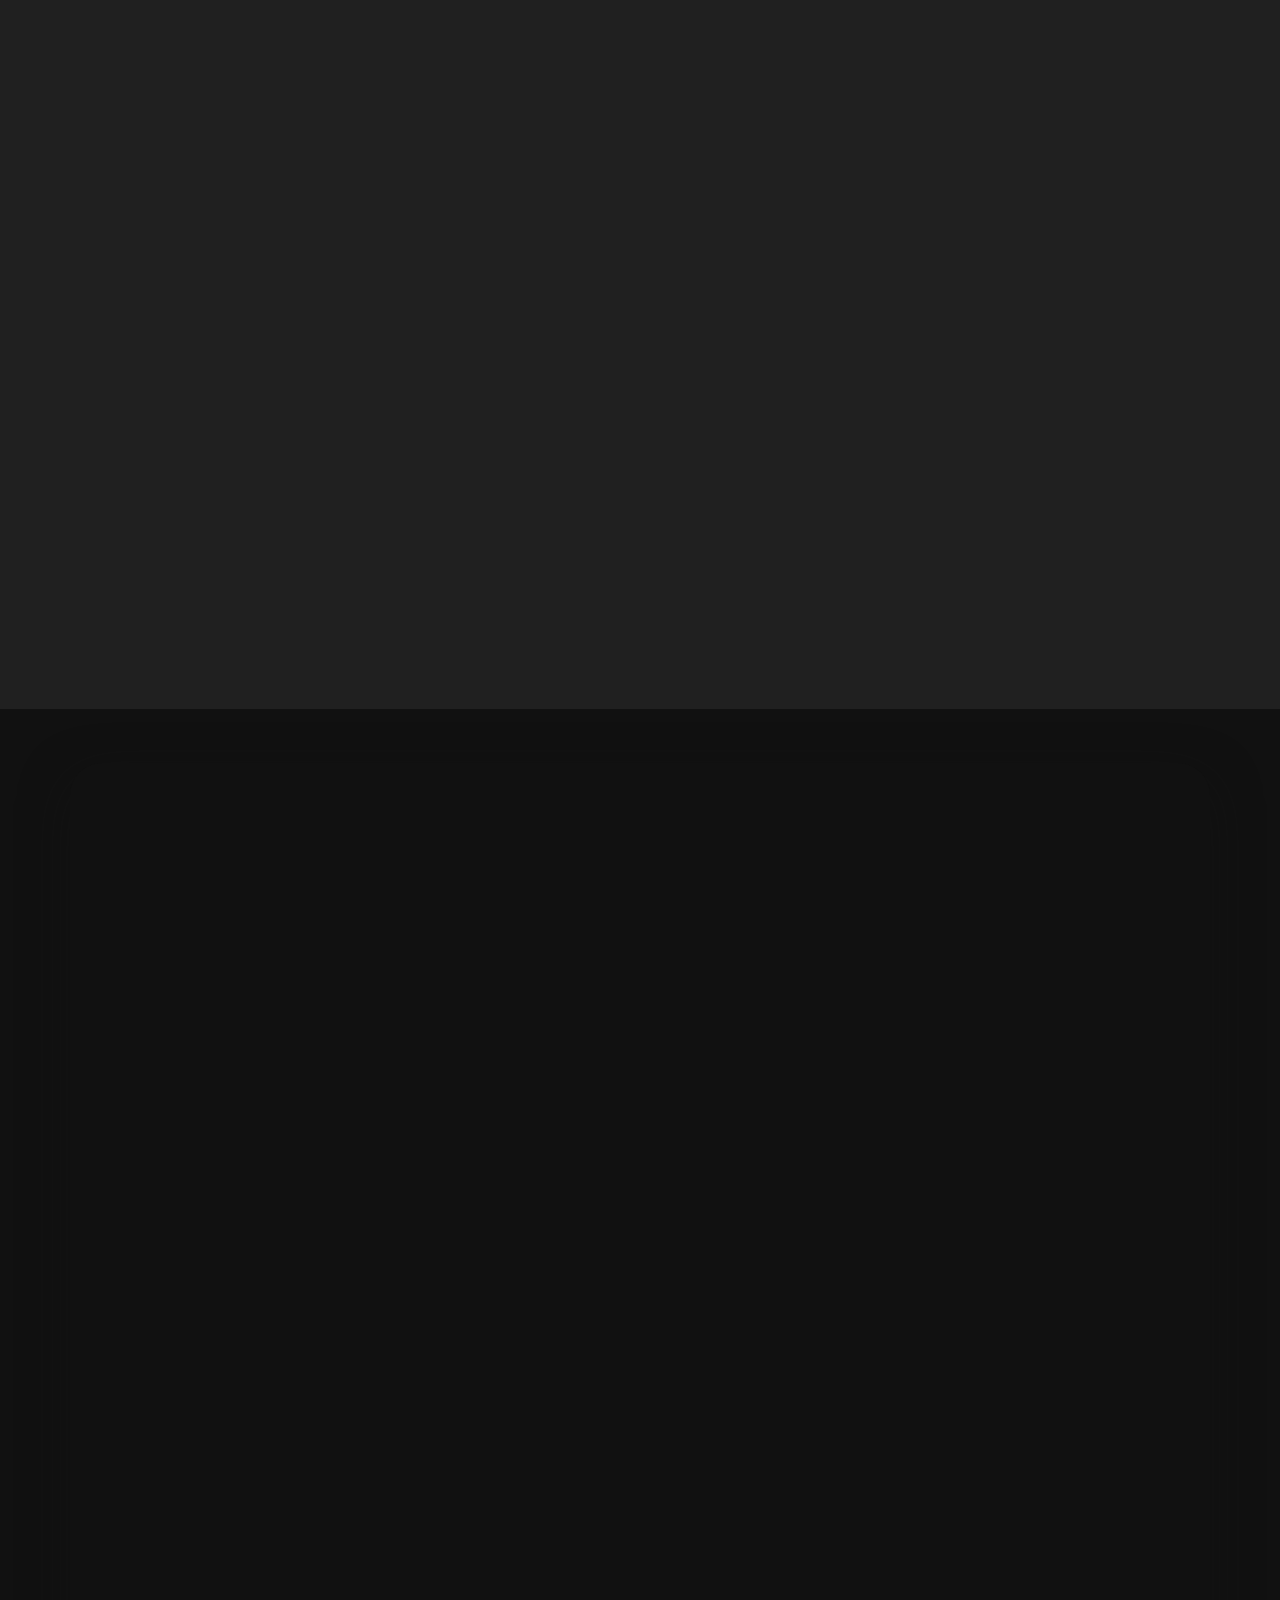
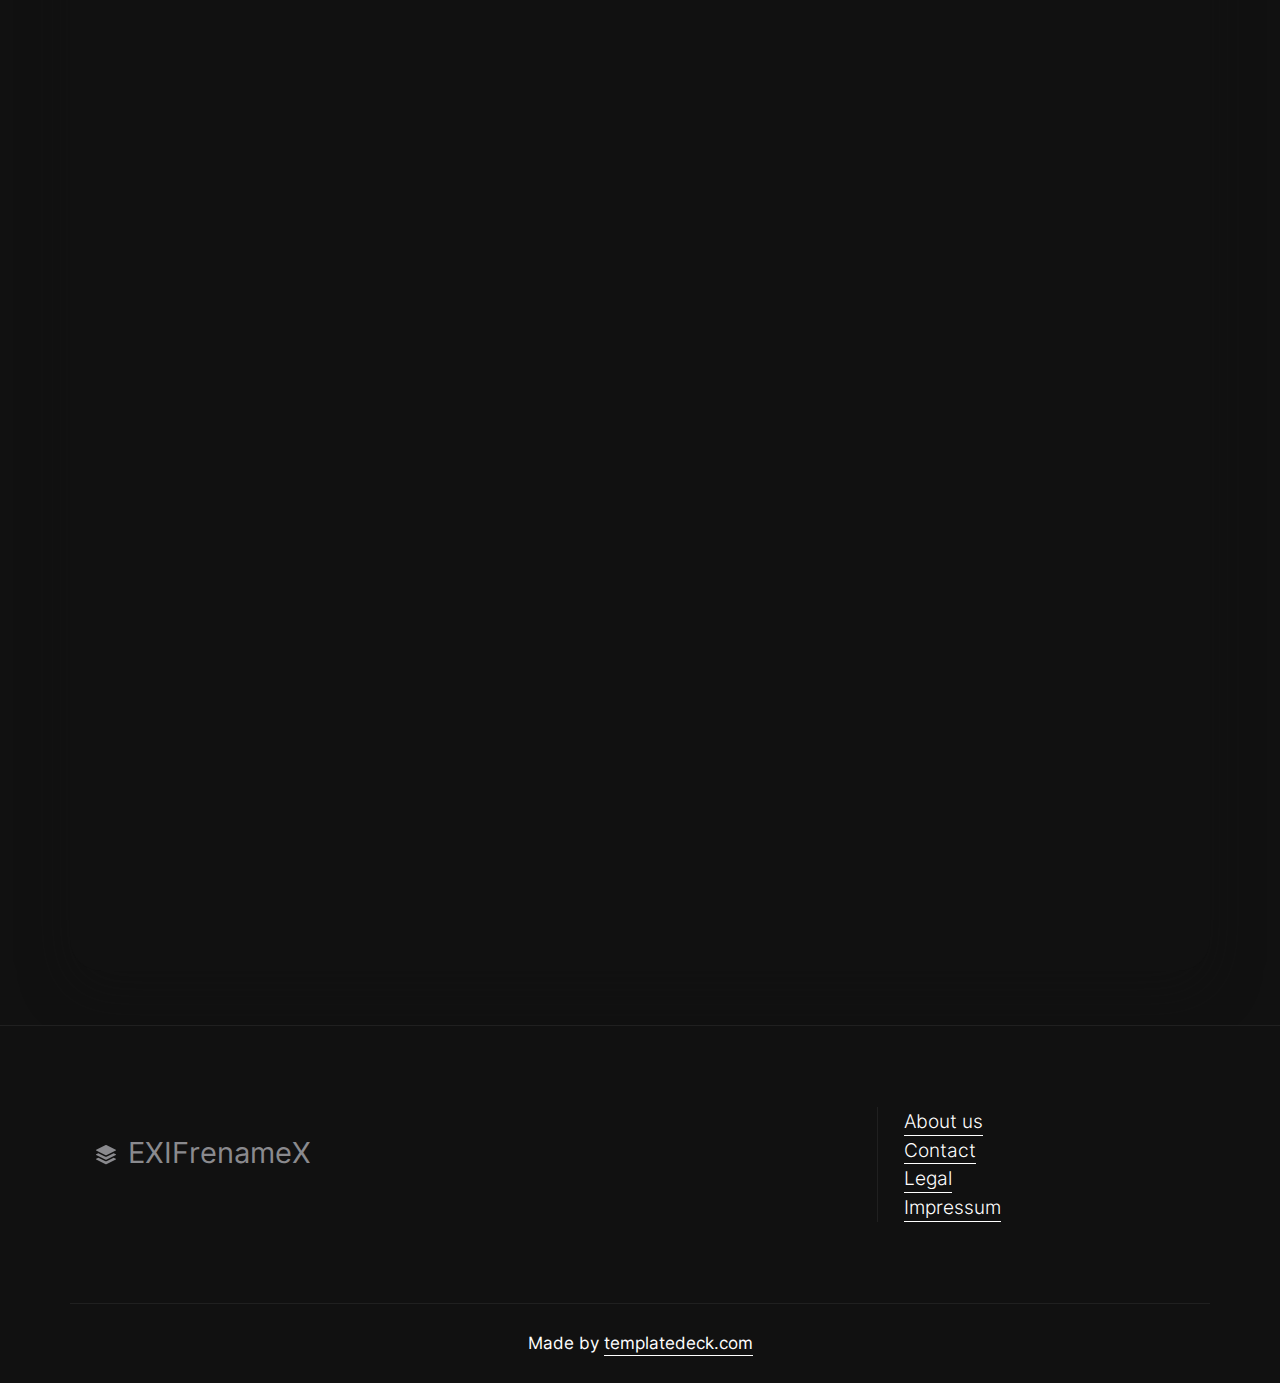
==== commit 9bbe8649: "Update index.html" ====
--- a/index.html
+++ b/index.html
@@ -75,12 +75,12 @@
 
       <ul class="navbar-nav mx-auto mb-2 mb-lg-0 list-group list-group-horizontal">
       <li class="nav-item">
-  <a class="nav-link fs-5" href="index.html" aria-label="Homepage">
+  <a class="nav-link fs-5" href="index.html" aria-label="EXIFrenameX Homepage">
     Home
   </a>
 </li>
 <li class="nav-item">
-  <a class="nav-link fs-5" href="content.html" aria-label="A sample content page">
+  <a class="nav-link fs-5" href="content.html" aria-label="EXIFrenameX About">
     Content
   </a>
 </li>
@@ -238,13 +238,12 @@
 
       </div>
           <div class="col">
-            <span class="h6">Contact</span>
             <ul class="nav flex-column">
               <li class="nav-item">
                 <a href="#" class="link-fancy link-fancy-light">About us</a>
               </li>
               <li class="nav-item">
-                <a href="mailto:Ch4r0ne@gmail.de" class="link-fancy link-fancy-light">Contact</a>
+                <a href="mailto:admin@technetpro.de" class="link-fancy link-fancy-light">Contact</a>
               </li>
               <li class="nav-item">
                   <a href="legal.html" class="link-fancy link-fancy-light">Legal</a>
